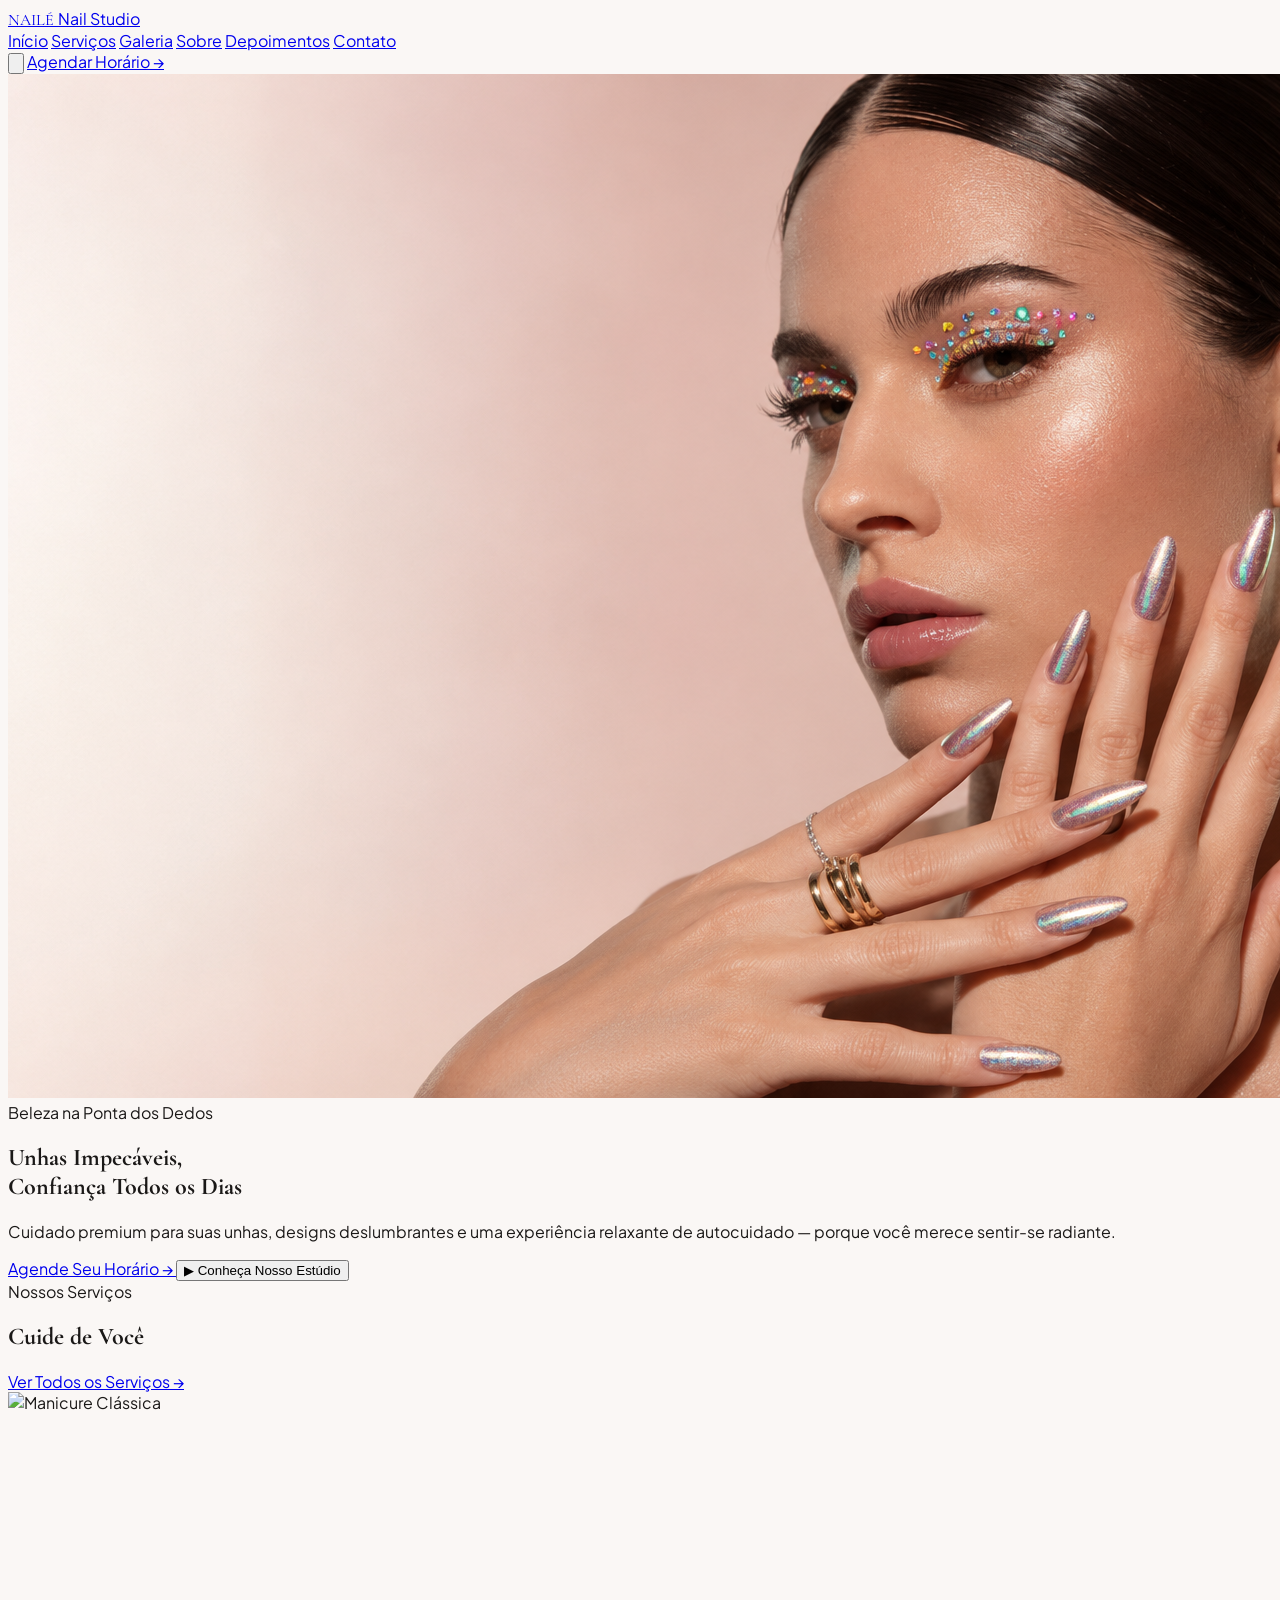
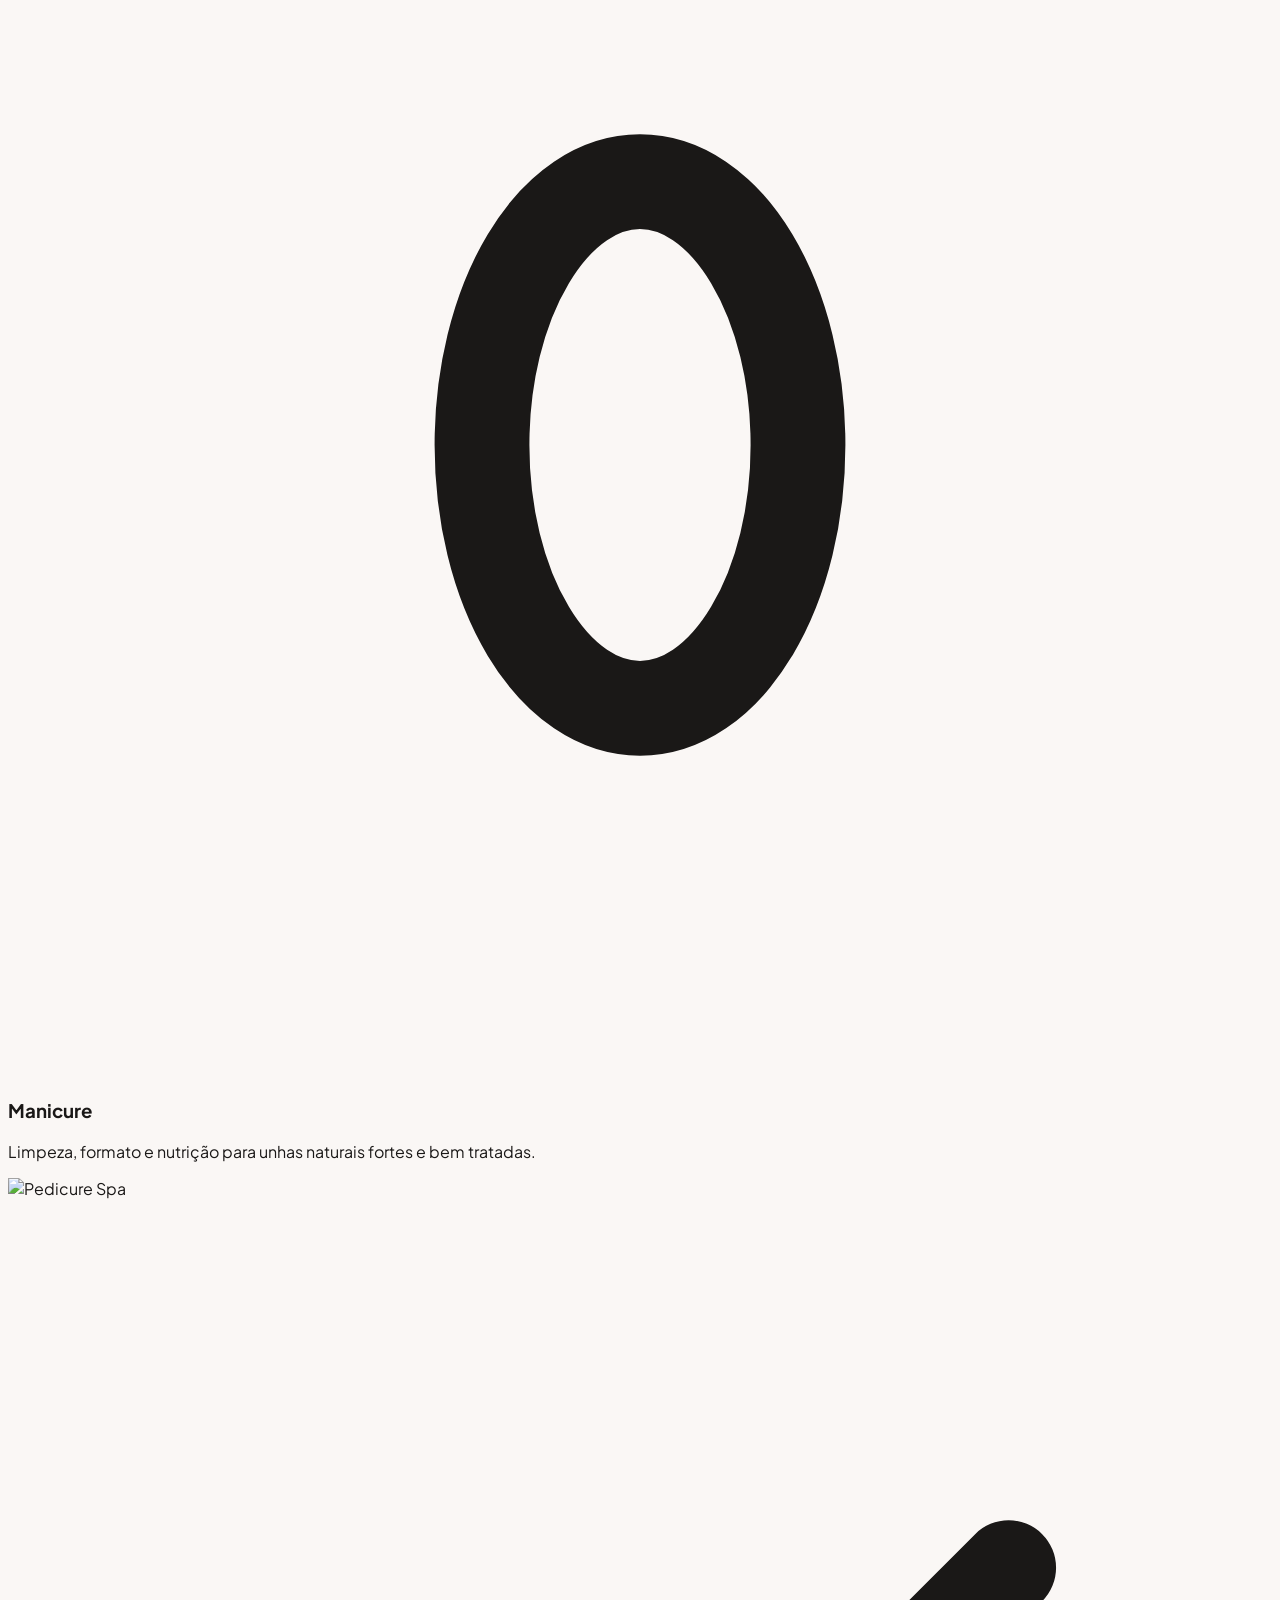
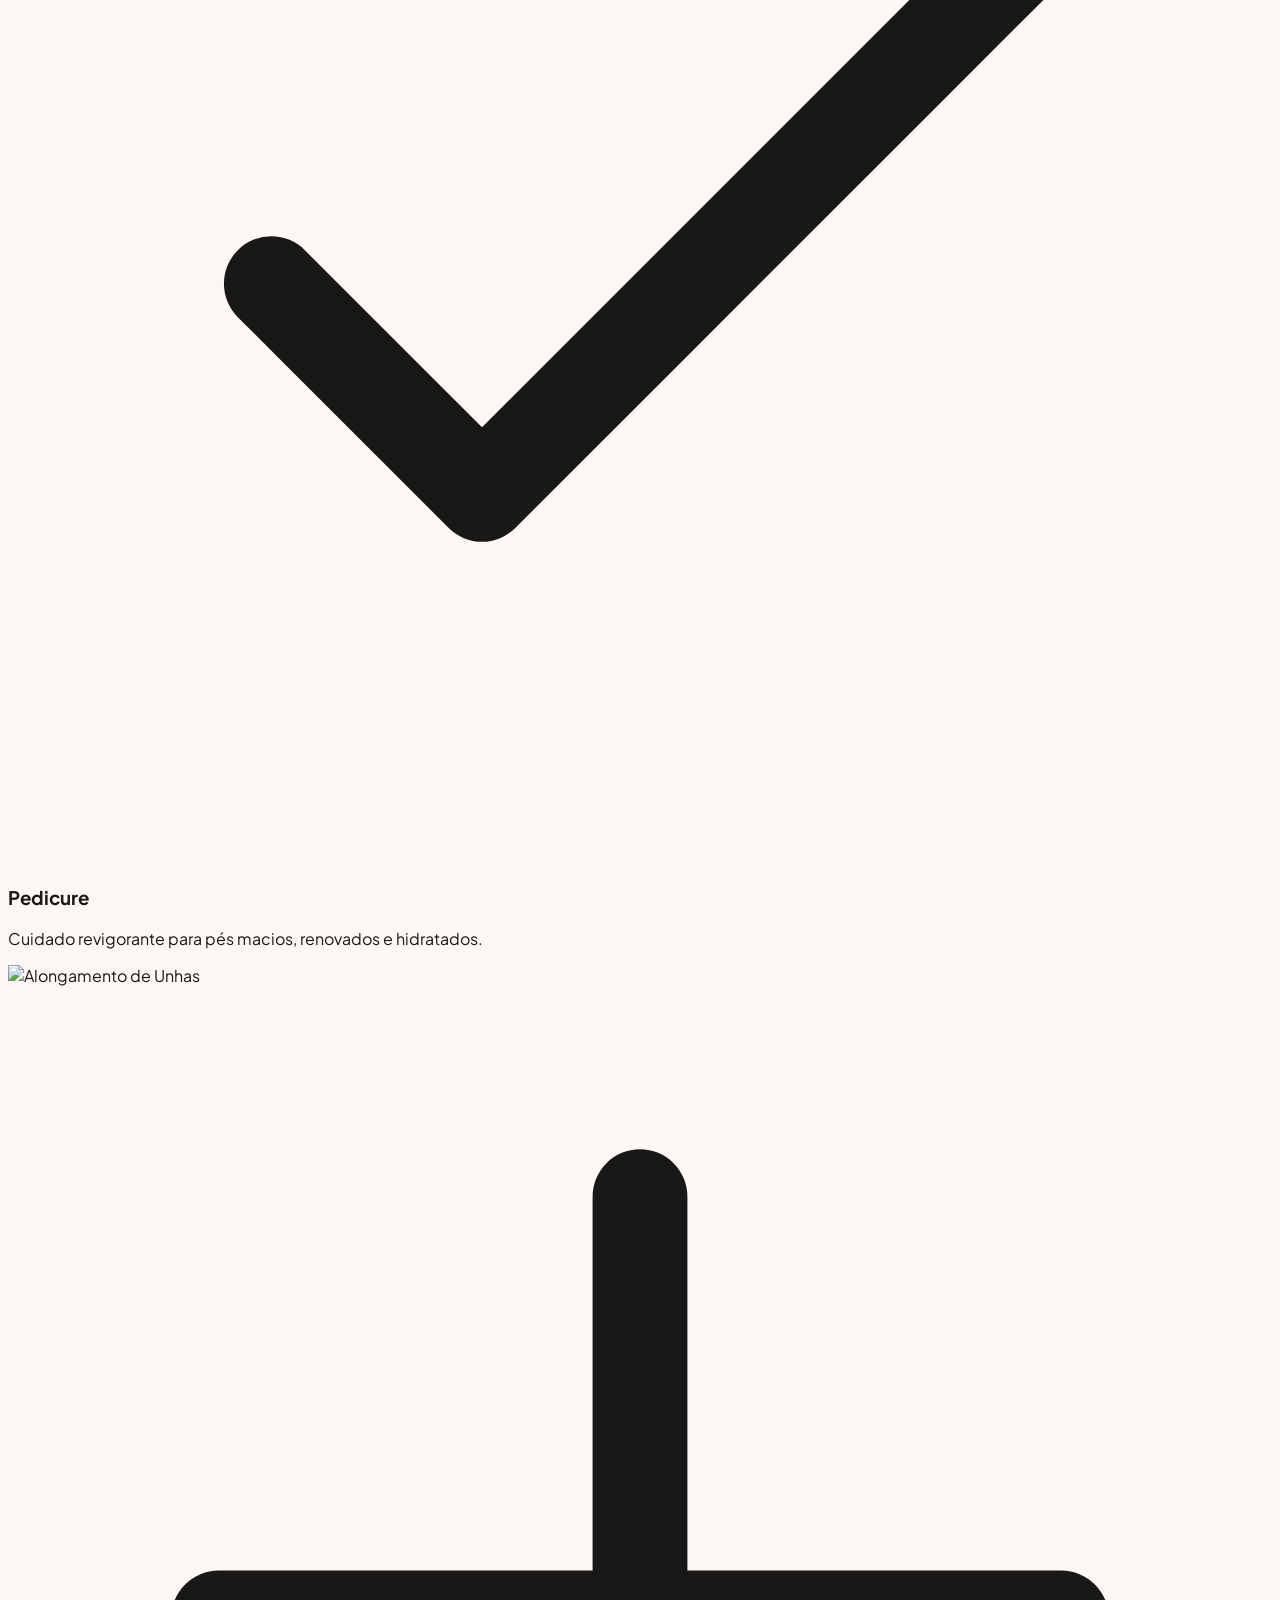
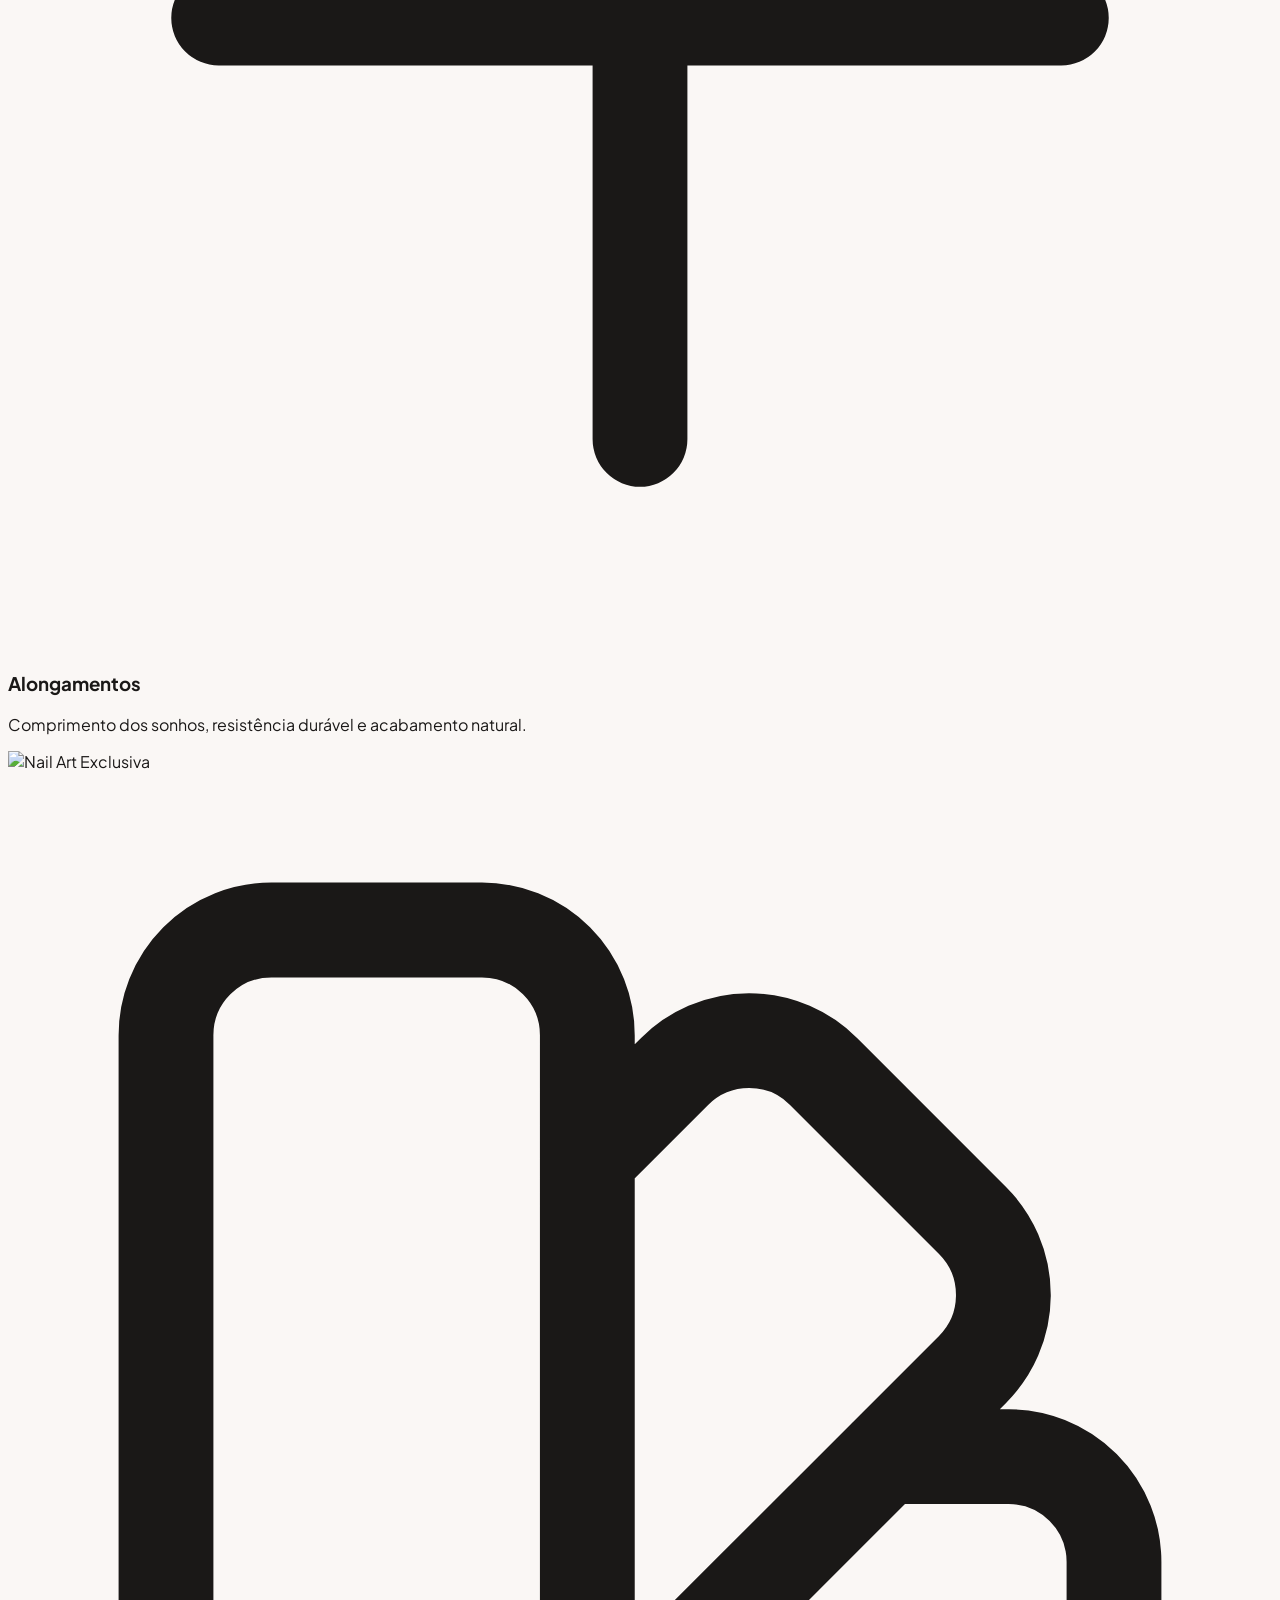
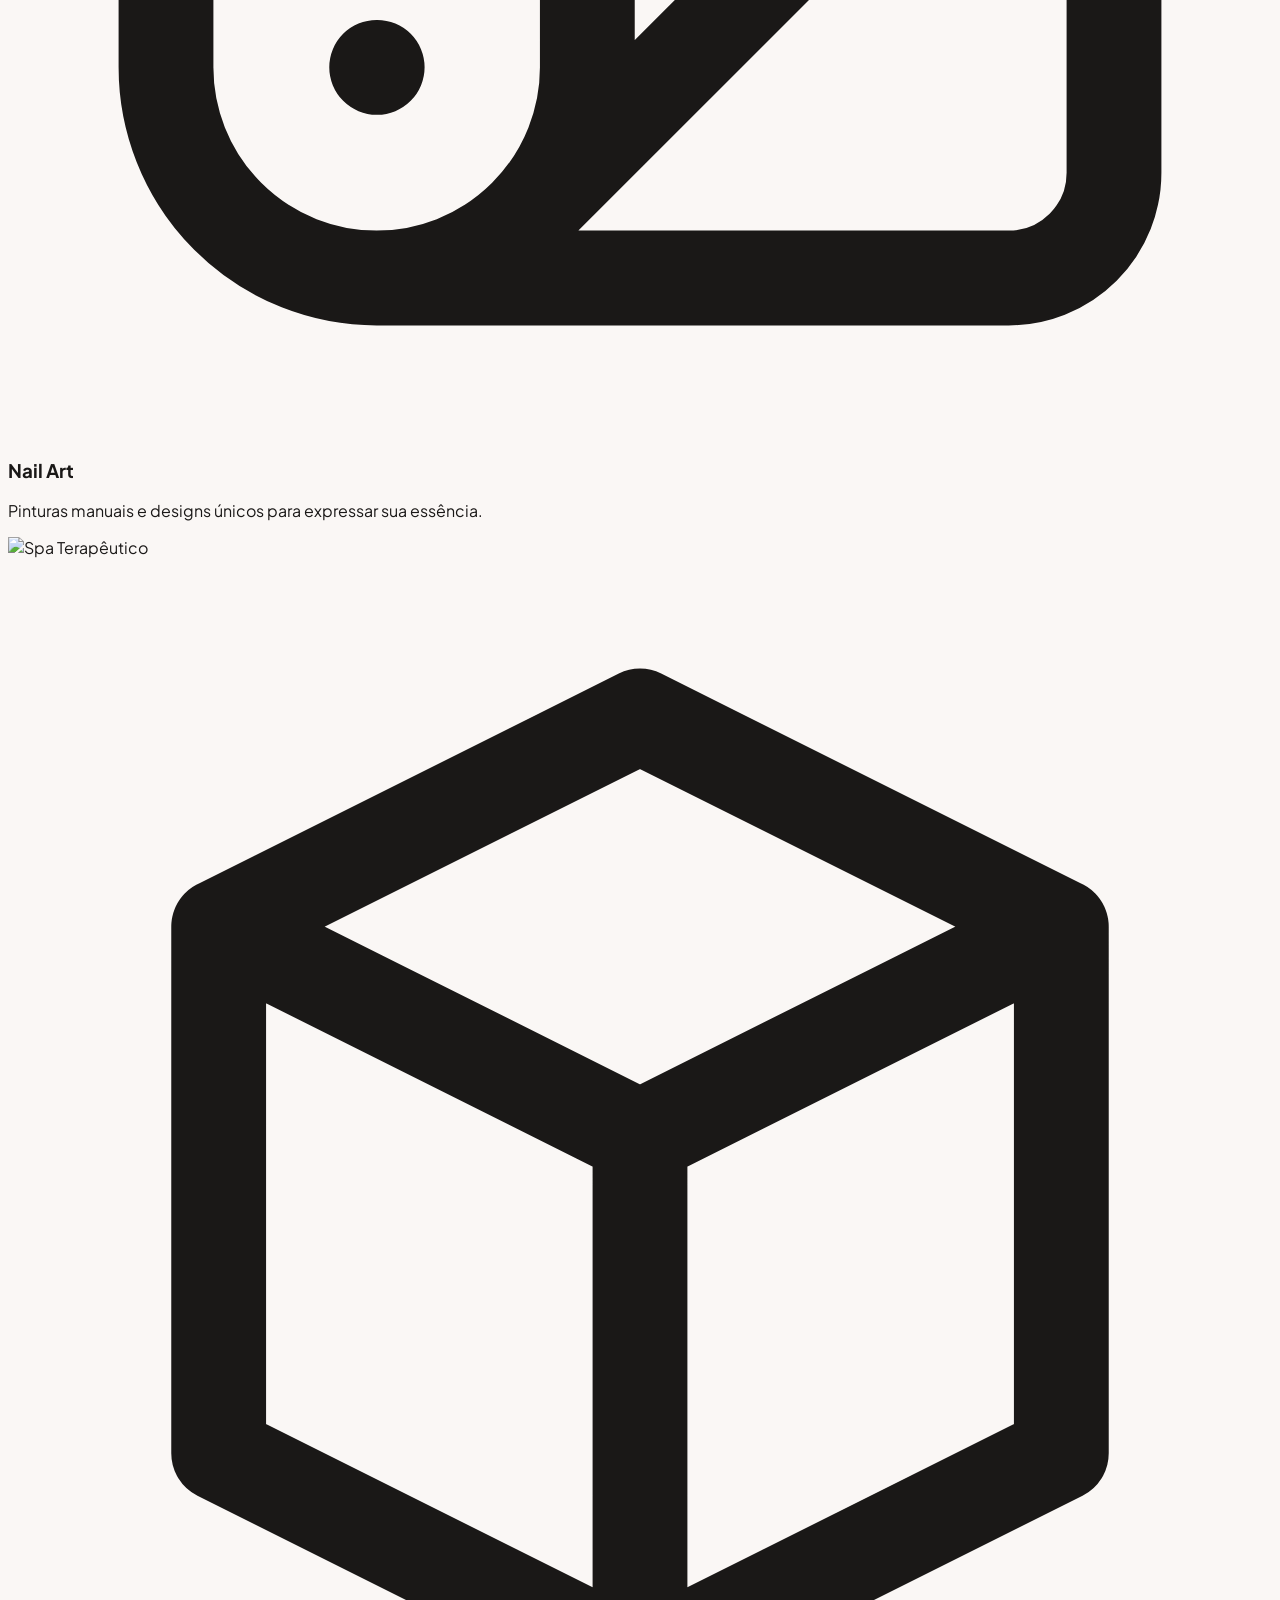
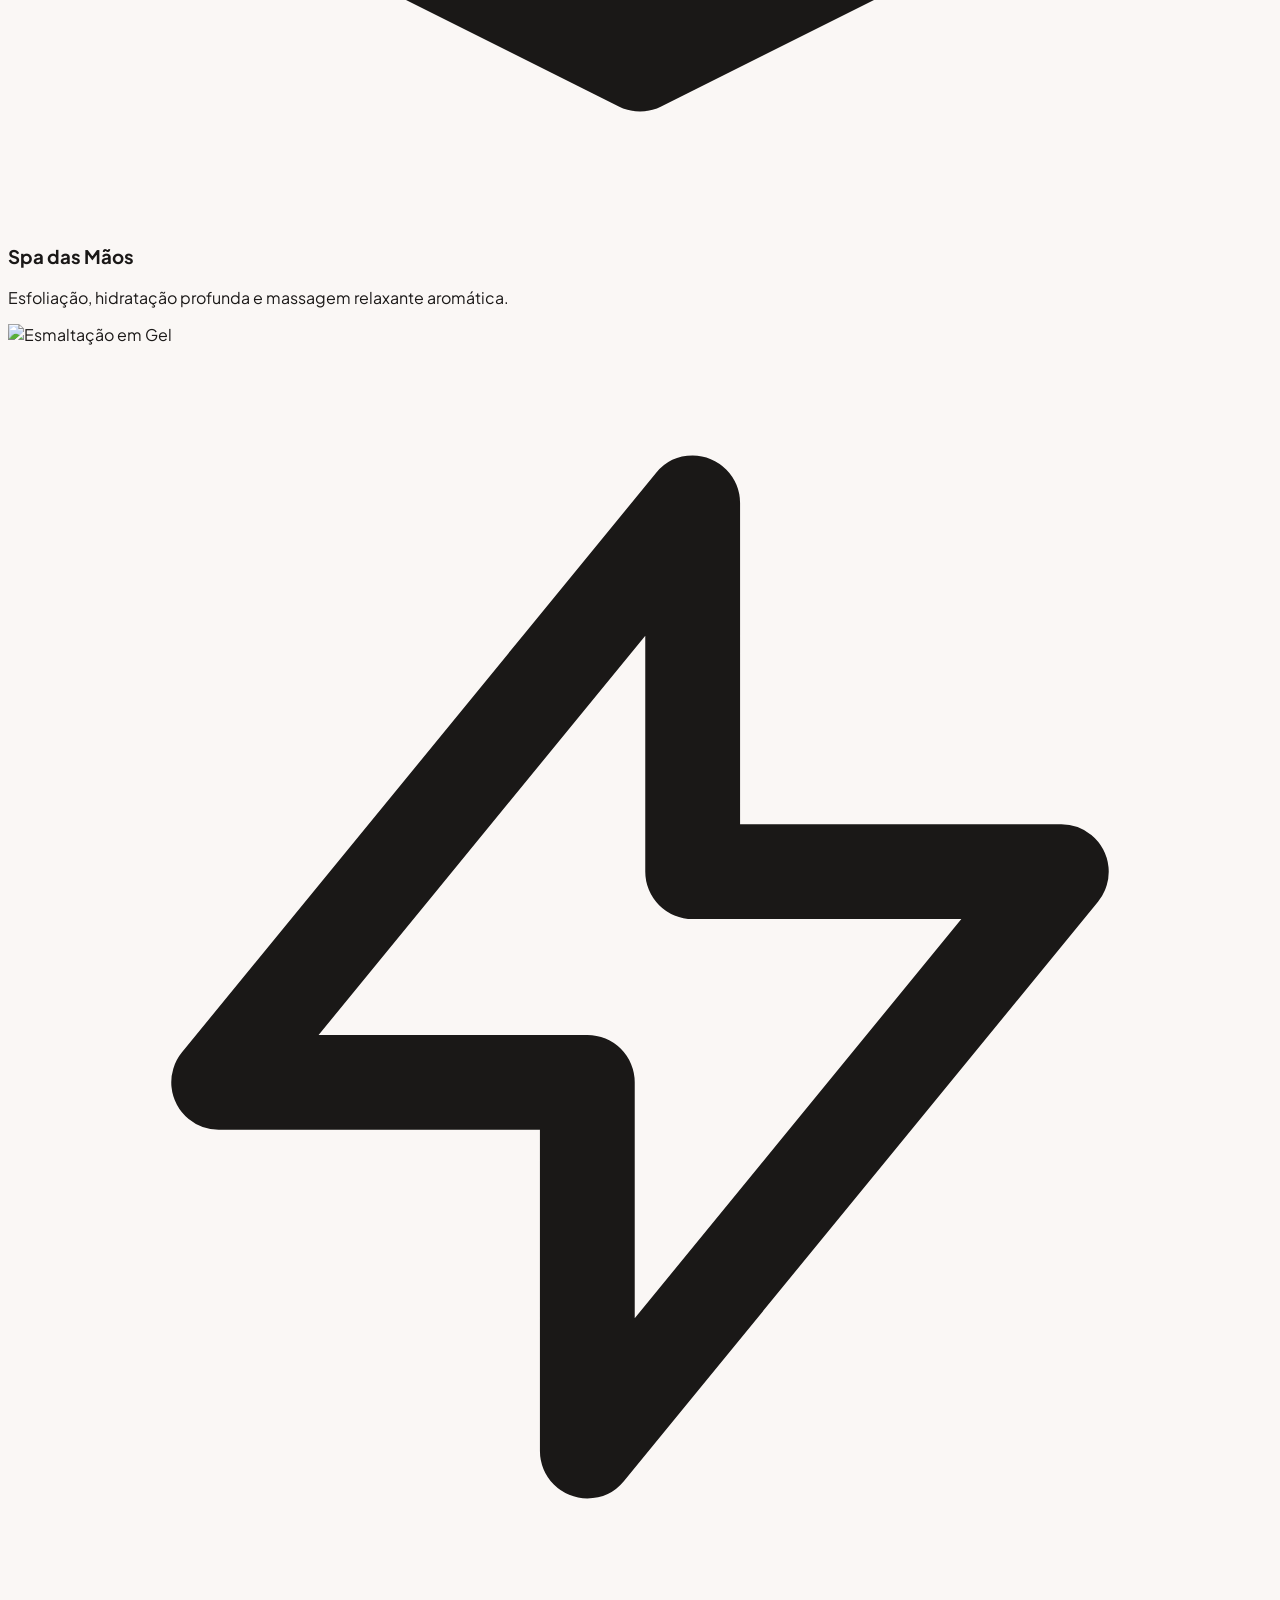
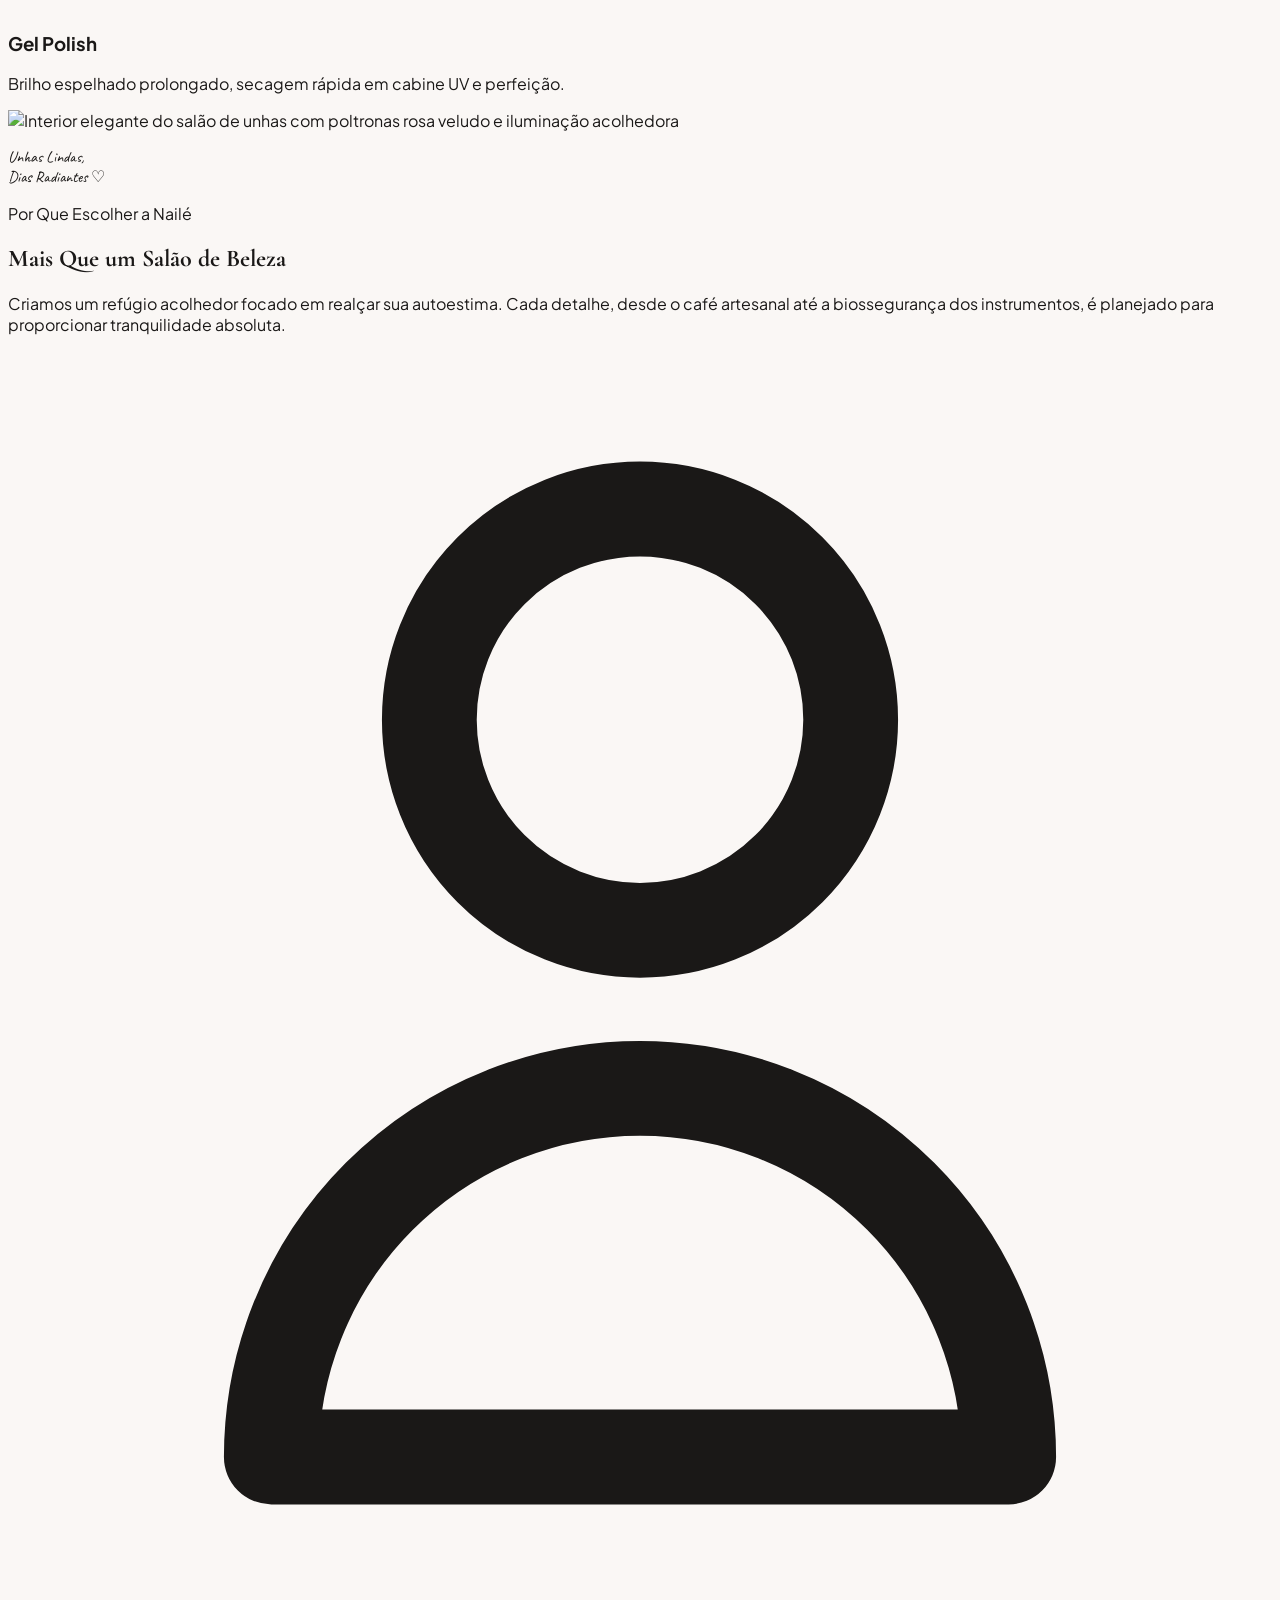
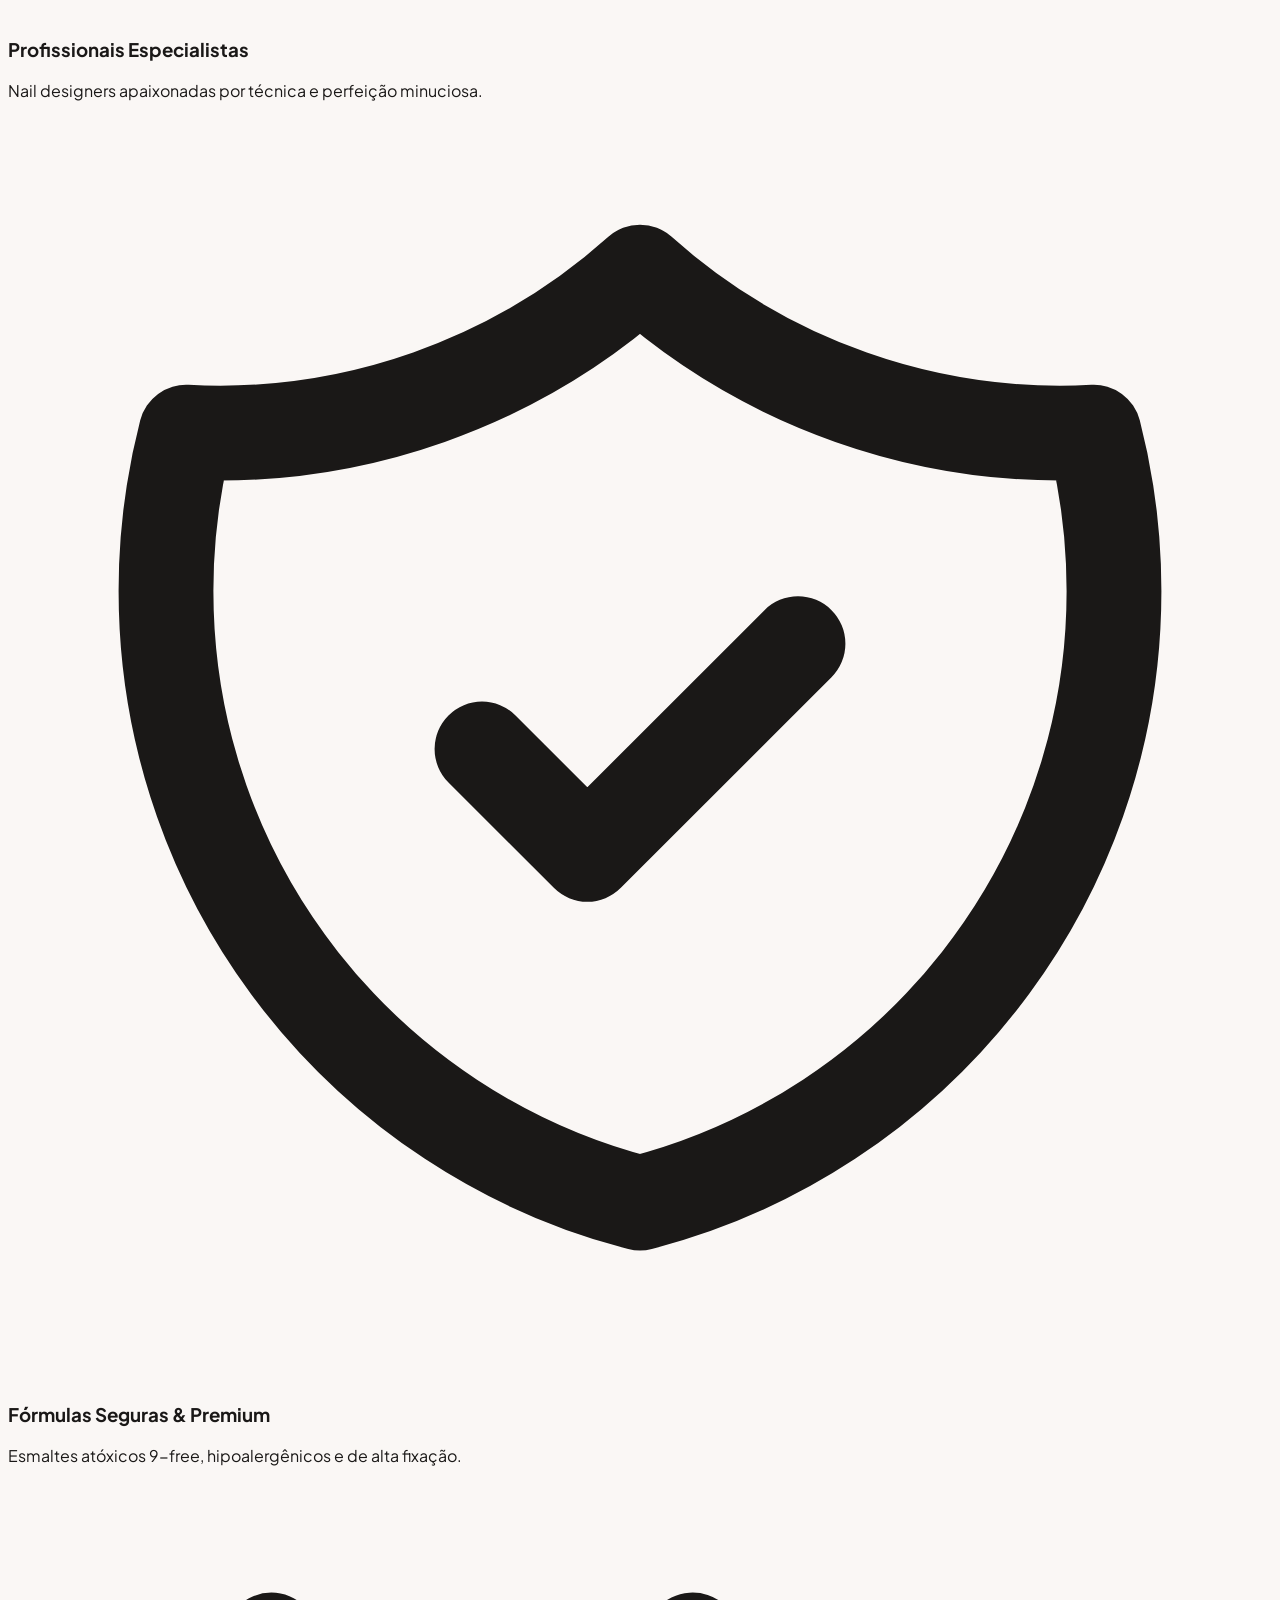
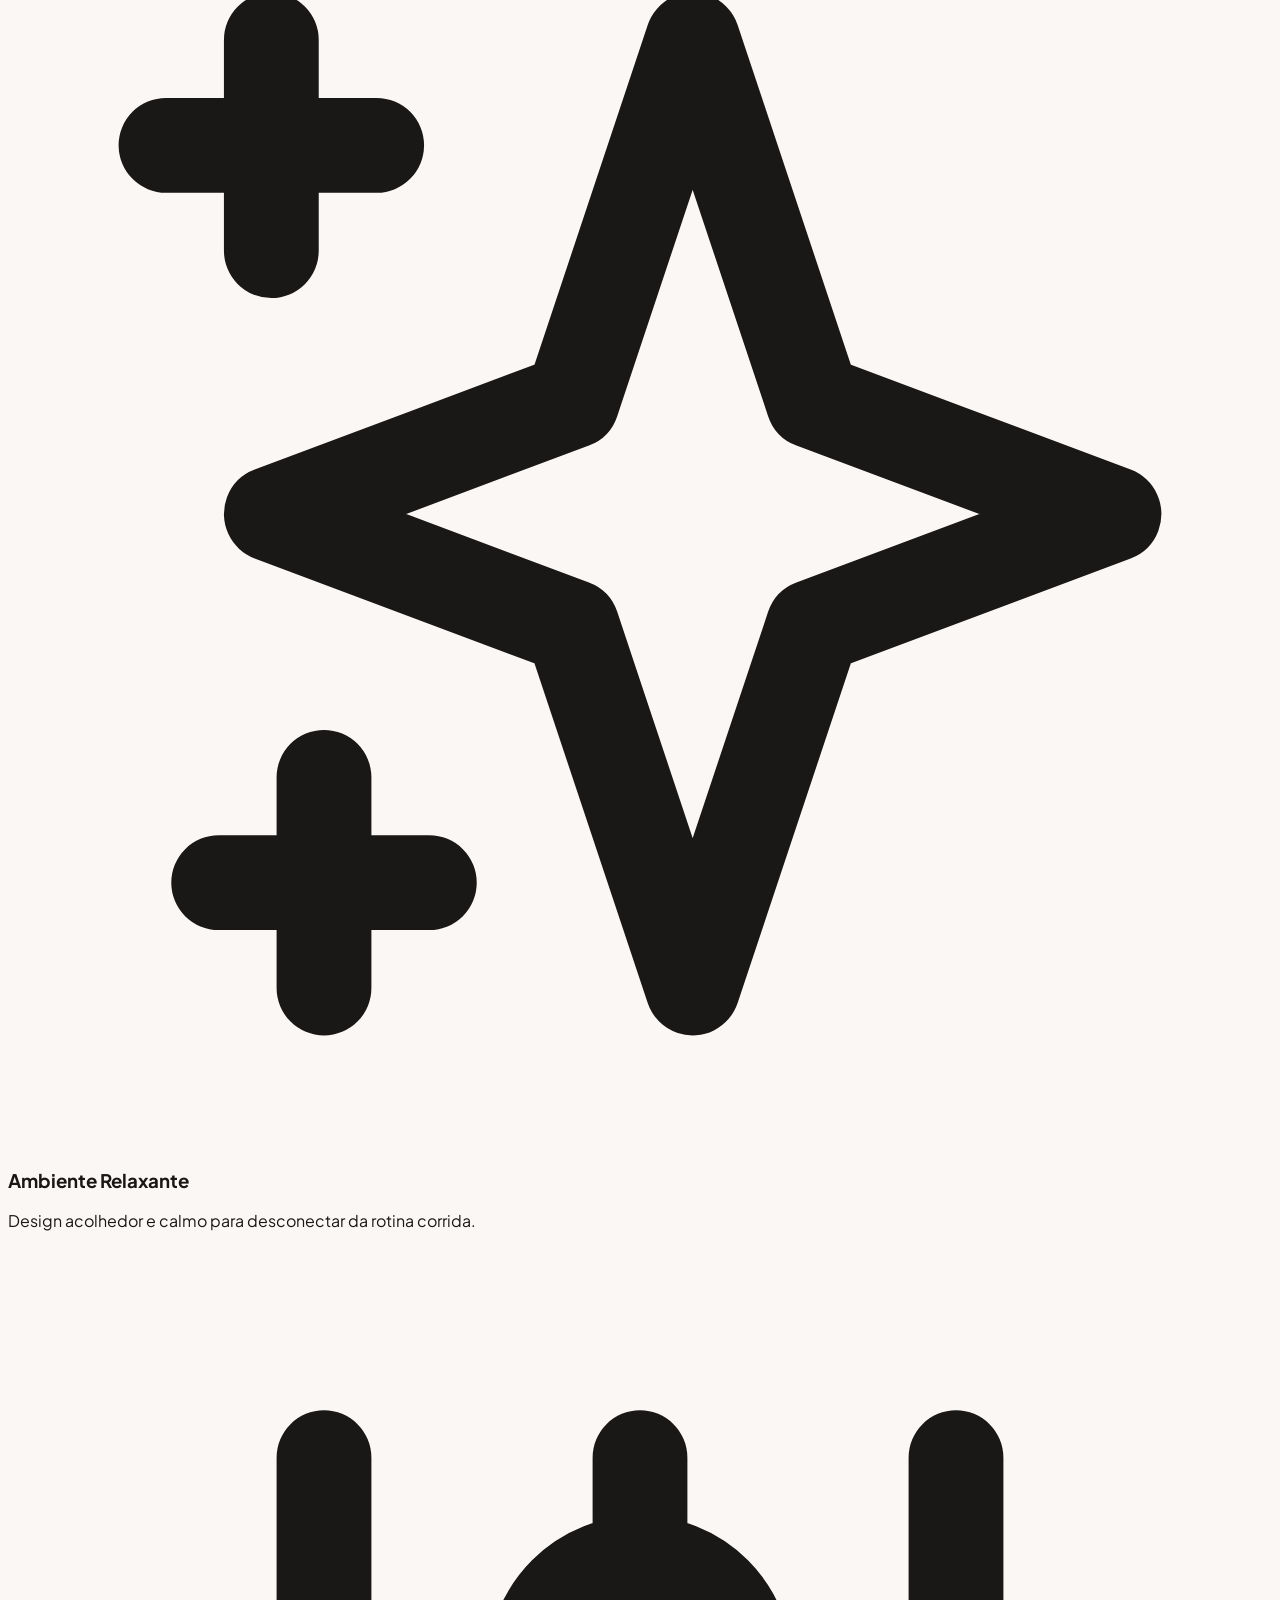
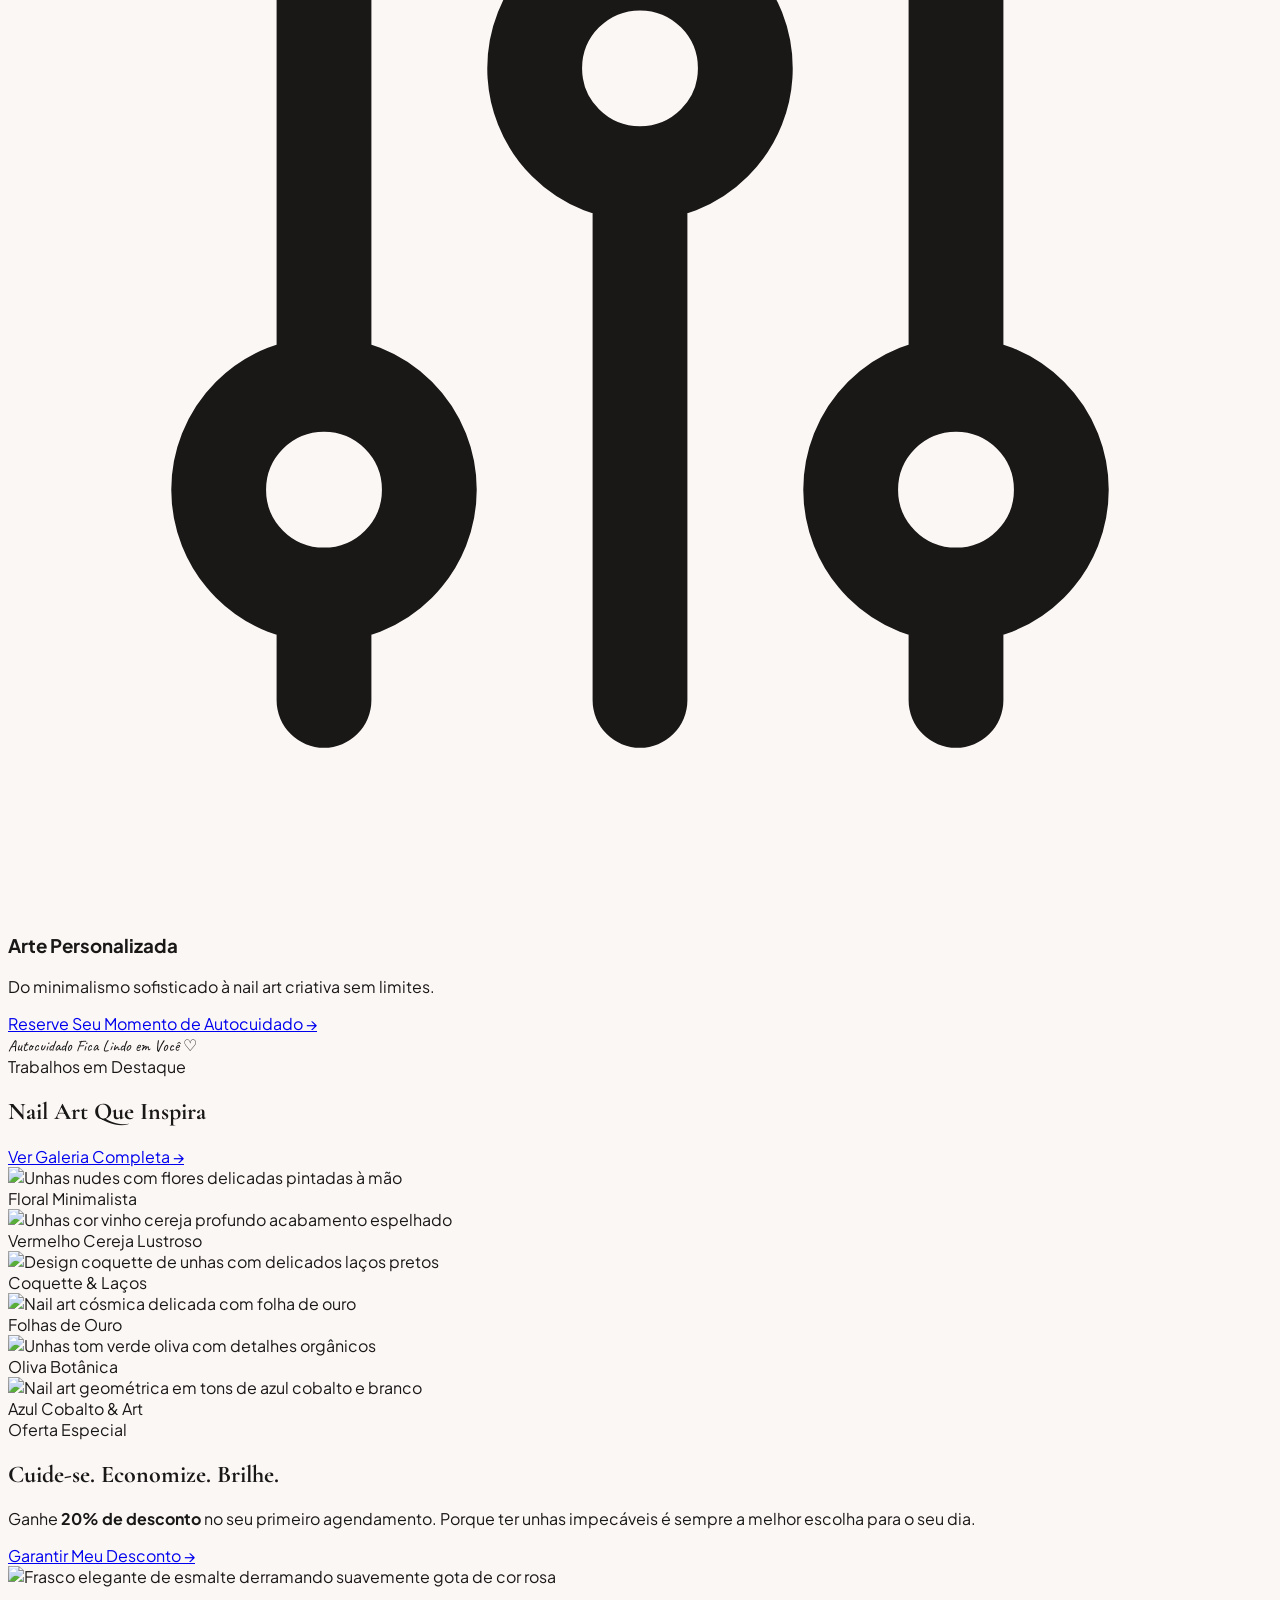
==== index.html @ 2271cfcf "fix(hero): modelo em cima e texto embaixo no mobile — enquadramento harmonioso" ====
<!DOCTYPE html><html lang="pt-BR" style=""><head>
<meta charset="utf-8">
<meta content="width=device-width, initial-scale=1.0" name="viewport">
<title>Nailé Nail Studio | Cuidado Moderno &amp; Estética para Unhas</title>
<!-- Google Fonts for Elegant Serif and Modern Sans + Handwritten Script -->
<link href="https://fonts.googleapis.com" rel="preconnect">
<link crossorigin="" href="https://fonts.gstatic.com" rel="preconnect">
<link href="https://fonts.googleapis.com/css2?family=Caveat:wght@400;600;700&amp;family=Cormorant+Garamond:ital,wght@0,400;0,500;0,600;0,700;1,400&amp;family=Plus+Jakarta+Sans:wght@300;400;500;600;700&amp;display=swap" rel="stylesheet">
<!-- Tailwind CSS v3 with Plugins -->
<script src="https://cdn.tailwindcss.com?plugins=forms,container-queries"></script>
<!-- Tailwind Configuration -->
<script data-purpose="tailwind-config">
    tailwind.config = {
      theme: {
        extend: {
          colors: {
            brand: {
              charcoal: '#1A1817',
              nude: '#FAF7F5',
              softPink: '#F6EAE6',
              blush: '#EBDCD7',
              accentPink: '#E8A598',
              cardBg: '#FFFFFF',
              borderMuted: '#EFE7E4'
            }
          },
          fontFamily: {
            serif: ['"Cormorant Garamond"', 'serif'],
            sans: ['"Plus Jakarta Sans"', 'sans-serif'],
            script: ['"Caveat"', 'cursive']
          }
        }
      }
    }
  </script>
<link rel="stylesheet" href="assets/css/style.css">
</head>
<body class="bg-brand-nude text-brand-charcoal antialiased selection:bg-brand-accentPink selection:text-white">

<!-- BEGIN: MainHeader -->
<header class="sticky top-0 bg-[#FAF7F5]/90 backdrop-blur-md border-b border-brand-borderMuted z-40" data-purpose="main-navigation">
<div class="max-w-7xl mx-auto px-6 lg:px-12 h-20 flex items-center justify-between">
<!-- Brand Logo -->
<a class="group flex flex-col items-center" href="#">
<span class="font-cormorant text-2xl lg:text-3xl font-bold tracking-[0.22em] uppercase text-brand-charcoal group-hover:opacity-80 transition-opacity">
          NAILÉ
        </span>
<span class="text-[9px] uppercase tracking-[0.35em] text-gray-500 font-semibold -mt-1">
          Nail Studio
        </span>
</a>
<!-- Navigation Links -->
<nav class="hidden md:flex items-center space-x-8 text-sm font-medium text-brand-charcoal/80">
<a class="text-brand-charcoal font-semibold relative after:content-[''] after:absolute after:-bottom-1 after:left-0 after:w-full after:h-0.5 after:bg-brand-charcoal" href="#inicio">Início</a>
<a class="hover:text-brand-charcoal transition-colors" href="#servicos">Serviços</a>
<a class="hover:text-brand-charcoal transition-colors" href="#galeria">Galeria</a>
<a class="hover:text-brand-charcoal transition-colors" href="#sobre">Sobre</a>
<a class="hover:text-brand-charcoal transition-colors" href="#depoimentos">Depoimentos</a>
<a class="hover:text-brand-charcoal transition-colors" href="#contato">Contato</a>
</nav>
<!-- Action Area: Search & Pill Button -->
<div class="flex items-center space-x-4">
<button aria-label="Buscar serviços" class="p-3 text-brand-charcoal hover:text-brand-accentPink transition-colors" type="button">
<svg class="w-5 h-5" fill="none" stroke="currentColor" viewBox="0 0 24 24">
<path d="M21 21l-4.35-4.35M17 10a7 7 0 11-14 0 7 7 0 0114 0z" stroke-linecap="round" stroke-linejoin="round" stroke-width="2"></path>
</svg>
</button>
<a class="hidden sm:inline-flex items-center justify-center px-6 py-2.5 rounded-full bg-brand-charcoal text-white text-xs font-semibold tracking-wider uppercase hover:bg-neutral-800 hover-lift shadow-sm transition-all duration-200" href="#agendamento">
          Agendar Horário →
        </a>
</div>
</div>
</header>
<!-- END: MainHeader -->
<!-- BEGIN: HeroSection -->
<section class="relative overflow-hidden bg-[#FAF7F5] pt-10 pb-16 lg:py-20" data-purpose="hero-section" id="inicio">
  <!-- Hero Image Layer: real  for controlled framing (model on top, text below on mobile) -->
  <div class="absolute inset-0 min-h-[520px] lg:min-h-[620px] overflow-hidden">
    <img alt="Modelo com unhas impecáveis — hero do estúdio Nailé" class="w-full h-full object-cover md:object-right" src="assets/images/hero.png">
    <!-- Mobile gradient: fade from transparent at top to solid at bottom so text below is readable -->
    <div class="absolute inset-0 z-0 pointer-events-none md:hidden" style="background: linear-gradient(to bottom, transparent 0%, transparent 55%, rgba(255,245,242,0.9) 75%, #FFF5F2 100%);"></div>
    <!-- Desktop gradient: fade left side so left text stands out against right-side model -->
    <div class="absolute inset-0 z-0 pointer-events-none hidden md:block" style="background: linear-gradient(to right, #FFF5F2 0%, #FFF5F2 40%, rgba(255,245,242,0.6) 55%, transparent 100%);"></div>
  </div>

  <!-- Constrained content container -->
  <div class="relative z-10 max-w-7xl mx-auto px-6 lg:px-12">
    <!-- Mobile: Image on top, text below (flex-col) -->
    <div class="relative min-h-[520px] lg:min-h-[620px] flex flex-col md:flex-row md:items-center justify-between md:justify-end gap-8 md:gap-0 pt-4 lg:pt-8 pb-12 md:pb-0">
      <!-- Hero Content: Text & CTA buttons -->
      <div class="relative z-10 max-w-xl space-y-6 flex-1 md:flex-none md:max-w-[48%] order-2 md:order-1 text-center md:text-left">
        <div class="inline-flex items-center space-x-2 justify-center md:justify-start">
          <span class="w-2 h-2 rounded-full bg-brand-accentPink"></span>
          <span class="text-xs uppercase tracking-[0.25em] font-semibold text-gray-500">
            Beleza na Ponta dos Dedos
          </span>
        </div>
        <h1 class="font-cormorant text-5xl sm:text-6xl lg:text-7xl font-normal leading-[1.08] text-brand-charcoal tracking-tight">
          Unhas Impecáveis,<br>
          <span class="italic font-medium">Confiança</span> Todos os Dias
        </h1>
        <p class="text-gray-600 text-base sm:text-lg max-w-lg font-normal leading-relaxed mx-auto md:mx-0">
          Cuidado premium para suas unhas, designs deslumbrantes e uma experiência relaxante de autocuidado — porque você merece sentir-se radiante.
        </p>
        <div class="flex flex-wrap justify-center md:justify-start gap-4 pt-2">
          <a class="px-8 py-3.5 rounded-full bg-brand-charcoal text-white text-xs font-semibold tracking-wider uppercase hover:bg-neutral-800 hover-lift shadow-md transition-all" href="#agendamento">
            Agende Seu Horário →
          </a>
          <button class="inline-flex items-center space-x-3 px-6 py-3 rounded-full border border-gray-300 text-xs font-semibold uppercase tracking-wider text-brand-charcoal hover:bg-white transition-colors" type="button">
            <span class="w-6 h-6 rounded-full bg-brand-charcoal text-white flex items-center justify-center text-[10px]">▶</span>
            <span class="">Conheça Nosso Estúdio</span>
          </button>
        </div>
      </div>
      <!-- Image spacer to preserve height on mobile so model stays "on top" -->
      <div class="order-1 md:order-2 w-full md:w-[52%] flex flex-col justify-center md:justify-end hidden md:block"></div>
    </div>
  </div>
</section>
<!-- END: HeroSection -->
<!-- BEGIN: ServicesSection -->
<section class="py-20 bg-white" data-purpose="services-showcase" id="servicos">
<div class="max-w-7xl mx-auto px-6 lg:px-12">
<!-- Section Header -->
<div class="flex flex-col md:flex-row md:items-end justify-between mb-12">
<div>
<span class="text-xs uppercase tracking-[0.25em] font-semibold text-gray-500 block mb-2">
            Nossos Serviços
          </span>
<h2 class="font-cormorant text-4xl sm:text-5xl font-normal text-brand-charcoal">
            Cuide de Você
          </h2>
</div>
<a class="mt-4 md:mt-0 inline-flex items-center text-xs uppercase font-semibold tracking-widest text-brand-charcoal hover:text-brand-accentPink transition-colors" href="#agendamento">
          Ver Todos os Serviços →
        </a>
</div>
<!-- Services Grid (6 cards) -->
<div class="grid grid-cols-2 md:grid-cols-3 lg:grid-cols-6 gap-5">
<!-- Service 1: Manicure -->
<div class="flex flex-col group cursor-pointer">
<div class="aspect-square rounded-2xl overflow-hidden bg-brand-softPink mb-4 relative shadow-sm">
<img alt="Manicure Clássica" loading="lazy" decoding="async" class="w-full h-full object-cover group-hover:scale-105 transition-transform duration-500" src="https://lh3.googleusercontent.com/aida-public/[base64]">
</div>
<div class="w-7 h-7 rounded-full bg-brand-nude flex items-center justify-center text-brand-charcoal mb-2">
<svg class="w-3.5 h-3.5" fill="none" stroke="currentColor" viewBox="0 0 24 24"><path d="M14.121 15.536c-1.171 1.952-3.07 1.952-4.242 0-1.172-1.953-1.172-5.119 0-7.072 1.171-1.952 3.07-1.952 4.242 0 1.172 1.953 1.172 5.12 0 7.072z" stroke-linecap="round" stroke-linejoin="round" stroke-width="1.8"></path></svg>
</div>
<h3 class="text-sm font-bold text-brand-charcoal mb-1">Manicure</h3>
<p class="text-xs text-gray-500 leading-relaxed">Limpeza, formato e nutrição para unhas naturais fortes e bem tratadas.</p>
</div>
<!-- Service 2: Pedicure -->
<div class="flex flex-col group cursor-pointer">
<div class="aspect-square rounded-2xl overflow-hidden bg-brand-softPink mb-4 relative shadow-sm">
<img alt="Pedicure Spa" loading="lazy" decoding="async" class="w-full h-full object-cover group-hover:scale-105 transition-transform duration-500" src="https://lh3.googleusercontent.com/aida-public/[base64]">
</div>
<div class="w-7 h-7 rounded-full bg-brand-nude flex items-center justify-center text-brand-charcoal mb-2">
<svg class="w-3.5 h-3.5" fill="none" stroke="currentColor" viewBox="0 0 24 24"><path d="M5 13l4 4L19 7" stroke-linecap="round" stroke-linejoin="round" stroke-width="1.8"></path></svg>
</div>
<h3 class="text-sm font-bold text-brand-charcoal mb-1">Pedicure</h3>
<p class="text-xs text-gray-500 leading-relaxed">Cuidado revigorante para pés macios, renovados e hidratados.</p>
</div>
<!-- Service 3: Alongamento de Unhas -->
<div class="flex flex-col group cursor-pointer">
<div class="aspect-square rounded-2xl overflow-hidden bg-brand-softPink mb-4 relative shadow-sm">
<img alt="Alongamento de Unhas" loading="lazy" decoding="async" class="w-full h-full object-cover group-hover:scale-105 transition-transform duration-500" src="https://lh3.googleusercontent.com/aida-public/[base64]">
</div>
<div class="w-7 h-7 rounded-full bg-brand-nude flex items-center justify-center text-brand-charcoal mb-2">
<svg class="w-3.5 h-3.5" fill="none" stroke="currentColor" viewBox="0 0 24 24"><path d="M12 4v16m8-8H4" stroke-linecap="round" stroke-linejoin="round" stroke-width="1.8"></path></svg>
</div>
<h3 class="text-sm font-bold text-brand-charcoal mb-1">Alongamentos</h3>
<p class="text-xs text-gray-500 leading-relaxed">Comprimento dos sonhos, resistência durável e acabamento natural.</p>
</div>
<!-- Service 4: Nail Art -->
<div class="flex flex-col group cursor-pointer">
<div class="aspect-square rounded-2xl overflow-hidden bg-brand-softPink mb-4 relative shadow-sm">
<img alt="Nail Art Exclusiva" loading="lazy" decoding="async" class="w-full h-full object-cover group-hover:scale-105 transition-transform duration-500" src="https://lh3.googleusercontent.com/aida-public/[base64]">
</div>
<div class="w-7 h-7 rounded-full bg-brand-nude flex items-center justify-center text-brand-charcoal mb-2">
<svg class="w-3.5 h-3.5" fill="none" stroke="currentColor" viewBox="0 0 24 24"><path d="M7 21a4 4 0 01-4-4V5a2 2 0 012-2h4a2 2 0 012 2v12a4 4 0 01-4 4zm0 0h12a2 2 0 002-2v-4a2 2 0 00-2-2h-2.343M11 7.343l1.657-1.657a2 2 0 012.828 0l2.829 2.829a2 2 0 010 2.828l-8.486 8.485M7 17h.01" stroke-linecap="round" stroke-linejoin="round" stroke-width="1.8"></path></svg>
</div>
<h3 class="text-sm font-bold text-brand-charcoal mb-1">Nail Art</h3>
<p class="text-xs text-gray-500 leading-relaxed">Pinturas manuais e designs únicos para expressar sua essência.</p>
</div>
<!-- Service 5: Spa das Mãos & Pés -->
<div class="flex flex-col group cursor-pointer">
<div class="aspect-square rounded-2xl overflow-hidden bg-brand-softPink mb-4 relative shadow-sm">
<img alt="Spa Terapêutico" loading="lazy" decoding="async" class="w-full h-full object-cover group-hover:scale-105 transition-transform duration-500" src="https://lh3.googleusercontent.com/aida-public/[base64]">
</div>
<div class="w-7 h-7 rounded-full bg-brand-nude flex items-center justify-center text-brand-charcoal mb-2">
<svg class="w-3.5 h-3.5" fill="none" stroke="currentColor" viewBox="0 0 24 24"><path d="M20 7l-8-4-8 4m16 0l-8 4m8-4v10l-8 4m0-10L4 7m8 4v10M4 7v10l8 4" stroke-linecap="round" stroke-linejoin="round" stroke-width="1.8"></path></svg>
</div>
<h3 class="text-sm font-bold text-brand-charcoal mb-1">Spa das Mãos</h3>
<p class="text-xs text-gray-500 leading-relaxed">Esfoliação, hidratação profunda e massagem relaxante aromática.</p>
</div>
<!-- Service 6: Esmaltação em Gel -->
<div class="flex flex-col group cursor-pointer">
<div class="aspect-square rounded-2xl overflow-hidden bg-brand-softPink mb-4 relative shadow-sm">
<img alt="Esmaltação em Gel" loading="lazy" decoding="async" class="w-full h-full object-cover group-hover:scale-105 transition-transform duration-500" src="https://lh3.googleusercontent.com/aida-public/[base64]">
</div>
<div class="w-7 h-7 rounded-full bg-brand-nude flex items-center justify-center text-brand-charcoal mb-2">
<svg class="w-3.5 h-3.5" fill="none" stroke="currentColor" viewBox="0 0 24 24"><path d="M13 10V3L4 14h7v7l9-11h-7z" stroke-linecap="round" stroke-linejoin="round" stroke-width="1.8"></path></svg>
</div>
<h3 class="text-sm font-bold text-brand-charcoal mb-1">Gel Polish</h3>
<p class="text-xs text-gray-500 leading-relaxed">Brilho espelhado prolongado, secagem rápida em cabine UV e perfeição.</p>
</div>
</div>
</div>
</section>
<!-- END: ServicesSection -->
<!-- BEGIN: AboutSection -->
<section class="py-20 bg-brand-nude border-t border-brand-borderMuted relative" data-purpose="about-studio" id="sobre">
<div class="max-w-7xl mx-auto px-6 lg:px-12 grid grid-cols-1 lg:grid-cols-12 gap-12 lg:gap-16 items-center">
<!-- Studio Interior Photo -->
<div class="lg:col-span-6 relative">
<div class="rounded-3xl overflow-hidden shadow-xl aspect-[4/3] border-4 border-white relative group">
<img alt="Interior elegante do salão de unhas com poltronas rosa veludo e iluminação acolhedora" class="w-full h-full object-cover group-hover:scale-105 transition-transform duration-700" src="https://lh3.googleusercontent.com/aida-public/[base64]">
<div class="absolute inset-0 bg-brand-charcoal/10"></div>
<!-- Neon or Script Sign Badge overlay inside salon image -->
<div class="absolute top-6 left-6 bg-white/90 backdrop-blur-md px-4 py-3 rounded-2xl shadow-md border border-brand-softPink">
<p class="font-script text-xl text-brand-charcoal font-semibold leading-tight text-center">
              Unhas Lindas,<br>Dias Radiantes ♡
            </p>
</div>
</div>
</div>
<!-- About Details & 4 Core Pillars -->
<div class="lg:col-span-6 space-y-6">
<div>
<span class="text-xs uppercase tracking-[0.25em] font-semibold text-gray-500 block mb-2">
            Por Que Escolher a Nailé
          </span>
<h2 class="font-cormorant text-4xl sm:text-5xl font-normal text-brand-charcoal leading-tight">
            Mais Que um Salão de Beleza
          </h2>
</div>
<p class="text-gray-600 text-sm sm:text-base leading-relaxed">
          Criamos um refúgio acolhedor focado em realçar sua autoestima. Cada detalhe, desde o café artesanal até a biossegurança dos instrumentos, é planejado para proporcionar tranquilidade absoluta.
        </p>
<!-- 2x2 Benefits Grid -->
<div class="grid grid-cols-1 sm:grid-cols-2 gap-6 pt-2">
<!-- Benefit 1 -->
<div class="flex items-start space-x-3.5">
<div class="w-10 h-10 rounded-full bg-brand-softPink flex items-center justify-center flex-shrink-0 text-brand-charcoal">
<svg class="w-5 h-5" fill="none" stroke="currentColor" viewBox="0 0 24 24"><path d="M16 7a4 4 0 11-8 0 4 4 0 018 0zM12 14a7 7 0 00-7 7h14a7 7 0 00-7-7z" stroke-linecap="round" stroke-linejoin="round" stroke-width="1.8"></path></svg>
</div>
<div>
<h3 class="text-sm font-bold text-brand-charcoal">Profissionais Especialistas</h3>
<p class="text-xs text-gray-500 mt-0.5 leading-snug">Nail designers apaixonadas por técnica e perfeição minuciosa.</p>
</div>
</div>
<!-- Benefit 2 -->
<div class="flex items-start space-x-3.5">
<div class="w-10 h-10 rounded-full bg-brand-softPink flex items-center justify-center flex-shrink-0 text-brand-charcoal">
<svg class="w-5 h-5" fill="none" stroke="currentColor" viewBox="0 0 24 24"><path d="M9 12l2 2 4-4m5.618-4.016A11.955 11.955 0 0112 2.944a11.955 11.955 0 01-8.618 3.04A12.02 12.02 0 003 9c0 5.591 3.824 10.29 9 11.622 5.176-1.332 9-6.03 9-11.622 0-1.042-.133-2.052-.382-3.016z" stroke-linecap="round" stroke-linejoin="round" stroke-width="1.8"></path></svg>
</div>
<div>
<h3 class="text-sm font-bold text-brand-charcoal">Fórmulas Seguras &amp; Premium</h3>
<p class="text-xs text-gray-500 mt-0.5 leading-snug">Esmaltes atóxicos 9-free, hipoalergênicos e de alta fixação.</p>
</div>
</div>
<!-- Benefit 3 -->
<div class="flex items-start space-x-3.5">
<div class="w-10 h-10 rounded-full bg-brand-softPink flex items-center justify-center flex-shrink-0 text-brand-charcoal">
<svg class="w-5 h-5" fill="none" stroke="currentColor" viewBox="0 0 24 24"><path d="M5 3v4M3 5h4M6 17v4m-2-2h4m5-16l2.286 6.857L21 12l-5.714 2.143L13 21l-2.286-6.857L5 12l5.714-2.143L13 3z" stroke-linecap="round" stroke-linejoin="round" stroke-width="1.8"></path></svg>
</div>
<div>
<h3 class="text-sm font-bold text-brand-charcoal">Ambiente Relaxante</h3>
<p class="text-xs text-gray-500 mt-0.5 leading-snug">Design acolhedor e calmo para desconectar da rotina corrida.</p>
</div>
</div>
<!-- Benefit 4 -->
<div class="flex items-start space-x-3.5">
<div class="w-10 h-10 rounded-full bg-brand-softPink flex items-center justify-center flex-shrink-0 text-brand-charcoal">
<svg class="w-5 h-5" fill="none" stroke="currentColor" viewBox="0 0 24 24"><path d="M12 6V4m0 2a2 2 0 100 4m0-4a2 2 0 110 4m-6 8a2 2 0 100-4m0 4a2 2 0 110-4m0 4v2m0-6V4m6 6v10m6-2a2 2 0 100-4m0 4a2 2 0 110-4m0 4v2m0-6V4" stroke-linecap="round" stroke-linejoin="round" stroke-width="1.8"></path></svg>
</div>
<div>
<h3 class="text-sm font-bold text-brand-charcoal">Arte Personalizada</h3>
<p class="text-xs text-gray-500 mt-0.5 leading-snug">Do minimalismo sofisticado à nail art criativa sem limites.</p>
</div>
</div>
</div>
<div class="flex items-center space-x-6 pt-4">
<a class="px-8 py-3.5 rounded-full bg-brand-softPink text-brand-charcoal text-xs font-semibold tracking-wider uppercase hover:bg-brand-blush hover-lift shadow-sm transition-all" href="#agendamento">
            Reserve Seu Momento de Autocuidado →
          </a>
<div class="hidden sm:block">
<span class="font-script text-2xl text-brand-charcoal font-medium">
              Autocuidado Fica Lindo em Você ♡
            </span>
</div>
</div>
</div>
</div>
</section>
<!-- END: AboutSection -->
<!-- BEGIN: GallerySection -->
<section class="py-20 bg-white" data-purpose="work-gallery" id="galeria">
<div class="max-w-7xl mx-auto px-6 lg:px-12">
<!-- Section Header -->
<div class="flex flex-col md:flex-row md:items-end justify-between mb-12">
<div>
<span class="text-xs uppercase tracking-[0.25em] font-semibold text-gray-500 block mb-2">
            Trabalhos em Destaque
          </span>
<h2 class="font-cormorant text-4xl sm:text-5xl font-normal text-brand-charcoal">
            Nail Art Que Inspira
          </h2>
</div>
<a class="mt-4 md:mt-0 inline-flex items-center text-xs uppercase font-semibold tracking-widest text-brand-charcoal hover:text-brand-accentPink transition-colors" href="#galeria">
          Ver Galeria Completa →
        </a>
</div>
<!-- 6 Showcase Image Cards Grid -->
<div class="grid grid-cols-2 md:grid-cols-3 lg:grid-cols-6 gap-4">
<!-- Showcase 1: Nude com Flores Delicadas -->
<div class="group relative aspect-[3/4] rounded-2xl overflow-hidden shadow-sm">
<img alt="Unhas nudes com flores delicadas pintadas à mão" loading="lazy" decoding="async" class="w-full h-full object-cover group-hover:scale-110 transition-transform duration-500" src="https://lh3.googleusercontent.com/aida-public/[base64]">
<div class="absolute inset-0 bg-brand-charcoal/20 opacity-0 group-hover:opacity-100 transition-opacity flex items-end p-3">
<span class="text-white text-[11px] font-semibold tracking-wide">Floral Minimalista</span>
</div>
</div>
<!-- Showcase 2: Vinho Clássico Brilhante -->
<div class="group relative aspect-[3/4] rounded-2xl overflow-hidden shadow-sm">
<img alt="Unhas cor vinho cereja profundo acabamento espelhado" loading="lazy" decoding="async" class="w-full h-full object-cover group-hover:scale-110 transition-transform duration-500" src="https://lh3.googleusercontent.com/aida-public/[base64]">
<div class="absolute inset-0 bg-brand-charcoal/20 opacity-0 group-hover:opacity-100 transition-opacity flex items-end p-3">
<span class="text-white text-[11px] font-semibold tracking-wide">Vermelho Cereja Lustroso</span>
</div>
</div>
<!-- Showcase 3: Francesinha com Laço Delicado -->
<div class="group relative aspect-[3/4] rounded-2xl overflow-hidden shadow-sm">
<img alt="Design coquette de unhas com delicados laços pretos" loading="lazy" decoding="async" class="w-full h-full object-cover group-hover:scale-110 transition-transform duration-500" src="https://lh3.googleusercontent.com/aida-public/[base64]">
<div class="absolute inset-0 bg-brand-charcoal/20 opacity-0 group-hover:opacity-100 transition-opacity flex items-end p-3">
<span class="text-white text-[11px] font-semibold tracking-wide">Coquette &amp; Laços</span>
</div>
</div>
<!-- Showcase 4: Brilho & Estrelas Douradas -->
<div class="group relative aspect-[3/4] rounded-2xl overflow-hidden shadow-sm">
<img alt="Nail art cósmica delicada com folha de ouro" loading="lazy" decoding="async" class="w-full h-full object-cover group-hover:scale-110 transition-transform duration-500" src="https://lh3.googleusercontent.com/aida-public/[base64]">
<div class="absolute inset-0 bg-brand-charcoal/20 opacity-0 group-hover:opacity-100 transition-opacity flex items-end p-3">
<span class="text-white text-[11px] font-semibold tracking-wide">Folhas de Ouro</span>
</div>
</div>
<!-- Showcase 5: Verde Oliva Botânico -->
<div class="group relative aspect-[3/4] rounded-2xl overflow-hidden shadow-sm">
<img alt="Unhas tom verde oliva com detalhes orgânicos" loading="lazy" decoding="async" class="w-full h-full object-cover group-hover:scale-110 transition-transform duration-500" src="https://lh3.googleusercontent.com/aida-public/[base64]">
<div class="absolute inset-0 bg-brand-charcoal/20 opacity-0 group-hover:opacity-100 transition-opacity flex items-end p-3">
<span class="text-white text-[11px] font-semibold tracking-wide">Oliva Botânica</span>
</div>
</div>
<!-- Showcase 6: Azul Real Contemporâneo -->
<div class="group relative aspect-[3/4] rounded-2xl overflow-hidden shadow-sm">
<img alt="Nail art geométrica em tons de azul cobalto e branco" loading="lazy" decoding="async" class="w-full h-full object-cover group-hover:scale-110 transition-transform duration-500" src="https://lh3.googleusercontent.com/aida-public/[base64]">
<div class="absolute inset-0 bg-brand-charcoal/20 opacity-0 group-hover:opacity-100 transition-opacity flex items-end p-3">
<span class="text-white text-[11px] font-semibold tracking-wide">Azul Cobalto &amp; Art</span>
</div>
</div>
</div>
</div>
</section>
<!-- END: GallerySection -->
<!-- BEGIN: PromoBannerSection -->
<section class="py-20 bg-[#F3DDD5] relative overflow-hidden" data-purpose="promo-banner" id="agendamento">
<div class="max-w-7xl mx-auto px-6 lg:px-12 grid grid-cols-1 md:grid-cols-12 gap-8 items-center">
<!-- Promo Text Details -->
<div class="md:col-span-7 space-y-4">
<span class="text-xs uppercase tracking-[0.25em] font-bold text-brand-charcoal/70 block">
          Oferta Especial
        </span>
<h2 class="font-cormorant text-4xl sm:text-5xl lg:text-6xl font-normal text-brand-charcoal leading-none">
          Cuide-se. Economize. Brilhe.
        </h2>
<p class="text-sm sm:text-base text-brand-charcoal/80 max-w-lg leading-relaxed">
          Ganhe <strong class="text-brand-charcoal font-semibold">20% de desconto</strong> no seu primeiro agendamento. Porque ter unhas impecáveis é sempre a melhor escolha para o seu dia.
        </p>
<div class="pt-2">
<a class="inline-flex items-center px-8 py-3.5 rounded-full bg-brand-charcoal text-white text-xs font-semibold tracking-wider uppercase hover:bg-neutral-800 hover-lift shadow-md transition-all" href="#contato">
            Garantir Meu Desconto →
          </a>
</div>
</div>
<!-- Nail Polish Visual & Calligraphic Note -->
<div class="md:col-span-5 flex items-center justify-center md:justify-end relative">
<div class="relative w-48 h-48 sm:w-60 sm:h-60 rounded-full bg-white/40 p-4 flex items-center justify-center backdrop-blur-sm">
<!-- Bottle of pink liquid enamel dripping aesthetic placeholder -->
<img alt="Frasco elegante de esmalte derramando suavemente gota de cor rosa" class="w-full h-full object-cover rounded-full shadow-inner" src="https://lh3.googleusercontent.com/aida-public/[base64]">
</div>
<div class="absolute -right-2 sm:right-4 top-2 bg-white/90 px-4 py-2 rounded-xl shadow-sm rotate-3">
<p class="font-script text-xl sm:text-2xl text-brand-charcoal leading-tight">
            Pequenos Detalhes,<br>Grande Felicidade ♡
          </p>
</div>
</div>
</div>
</section>
<!-- END: PromoBannerSection -->
<!-- BEGIN: TestimonialsSection -->
<section class="py-20 bg-brand-nude" data-purpose="customer-reviews" id="depoimentos">
<div class="max-w-7xl mx-auto px-6 lg:px-12">
<!-- Section Title & Arrows -->
<div class="flex items-center justify-between mb-12">
<div>
<span class="text-xs uppercase tracking-[0.25em] font-semibold text-gray-500 block mb-2">
            O Que Nossos Clientes Dizem
          </span>
<h2 class="font-cormorant text-4xl sm:text-5xl font-normal text-brand-charcoal">
            Pessoas Reais. Unhas Incríveis.
          </h2>
</div>
<!-- Navigation Buttons -->
<div class="flex items-center space-x-2">
<button aria-label="Depoimento anterior" class="w-11 h-11 rounded-full border border-gray-300 flex items-center justify-center hover:bg-white text-brand-charcoal transition-colors" type="button">
            ←
          </button>
<button aria-label="Próximo depoimento" class="w-11 h-11 rounded-full border border-gray-300 flex items-center justify-center hover:bg-white text-brand-charcoal transition-colors" type="button">
            →
          </button>
</div>
</div>
<!-- Testimonials Grid -->
<div class="grid grid-cols-1 md:grid-cols-3 gap-6">
<!-- Card 1 -->
<div class="bg-white p-7 rounded-2xl shadow-sm border border-brand-borderMuted flex flex-col justify-between space-y-6">
<p class="text-sm text-gray-700 italic leading-relaxed">
            "Experiência simplesmente maravilhosa! A equipe é super atenciosa, o ambiente cheira a lavanda e minhas unhas nunca duraram tanto intactas!"
          </p>
<div class="flex items-center justify-between pt-4 border-t border-gray-100">
<div class="flex items-center space-x-3">
<img alt="Foto de Mariana Silva" class="w-10 h-10 rounded-full object-cover" src="https://lh3.googleusercontent.com/aida-public/[base64]">
<div>
<h3 class="text-xs font-bold text-brand-charcoal">Mariana Silva</h3>
<p class="text-[10px] text-gray-500">Cliente há 1 ano</p>
</div>
</div>
<!-- Star rating -->
<div class="flex text-amber-400 text-xs tracking-tighter">
              ★★★★★
            </div>
</div>
</div>
<!-- Card 2 -->
<div class="bg-white p-7 rounded-2xl shadow-sm border border-brand-borderMuted flex flex-col justify-between space-y-6">
<p class="text-sm text-gray-700 italic leading-relaxed">
            "O estúdio mais limpo e impecável que já fui. Os materiais esterilizados abertos na sua frente dão total confiança. Sou apaixonada pelo alongamento de fibra!"
          </p>
<div class="flex items-center justify-between pt-4 border-t border-gray-100">
<div class="flex items-center space-x-3">
<img alt="Foto de Juliana Costa" class="w-10 h-10 rounded-full object-cover" src="https://lh3.googleusercontent.com/aida-public/[base64]">
<div>
<h3 class="text-xs font-bold text-brand-charcoal">Juliana Costa</h3>
<p class="text-[10px] text-gray-500">Cliente Fidelidade</p>
</div>
</div>
<div class="flex text-amber-400 text-xs tracking-tighter">
              ★★★★★
            </div>
</div>
</div>
<!-- Card 3 -->
<div class="bg-white p-7 rounded-2xl shadow-sm border border-brand-borderMuted flex flex-col justify-between space-y-6">
<p class="text-sm text-gray-700 italic leading-relaxed">
            "Meu momento preferido da semana. Tomar um cappuccino enquanto fazem essa nail art francesa moderna é a minha terapia. Recomendo de olhos fechados!"
          </p>
<div class="flex items-center justify-between pt-4 border-t border-gray-100">
<div class="flex items-center space-x-3">
<img alt="Foto de Beatriz Ramos" class="w-10 h-10 rounded-full object-cover" src="https://lh3.googleusercontent.com/aida-public/[base64]">
<div>
<h3 class="text-xs font-bold text-brand-charcoal">Beatriz Ramos</h3>
<p class="text-[10px] text-gray-500">Cliente VIP</p>
</div>
</div>
<div class="flex text-amber-400 text-xs tracking-tighter">
              ★★★★★
            </div>
</div>
</div>
</div>
</div>
</section>
<!-- END: TestimonialsSection -->
<!-- BEGIN: MainFooter -->
<footer class="bg-[#FAF7F5] border-t border-brand-borderMuted pt-16 pb-12" data-purpose="footer-contact" id="contato">
<div class="max-w-7xl mx-auto px-6 lg:px-12 grid grid-cols-1 md:grid-cols-2 lg:grid-cols-12 gap-10">
<!-- Brand & Social Column -->
<div class="lg:col-span-4 space-y-4">
<div>
<span class="font-cormorant text-2xl lg:text-3xl font-bold tracking-[0.22em] uppercase text-brand-charcoal">
            NAILÉ
          </span>
<span class="block text-[9px] uppercase tracking-[0.35em] text-gray-500 font-semibold -mt-1">
            Nail Studio
          </span>
</div>
<p class="text-xs text-gray-600 max-w-xs leading-relaxed">
          Visual impecável. Você mais confiante e feliz todos os dias. Cuidado premium com excelência em cada traço.
        </p>
<!-- Social Icons -->
<div class="flex items-center space-x-3 text-brand-charcoal pt-2">
<a aria-label="Instagram" class="w-11 h-11 rounded-full border border-gray-300 flex items-center justify-center hover:bg-brand-charcoal hover:text-white transition-colors" href="#">
<svg class="w-4 h-4" fill="currentColor" viewBox="0 0 24 24"><path d="M12 2.163c3.204 0 3.584.012 4.85.07 3.252.148 4.771 1.691 4.919 4.919.058 1.265.069 1.645.069 4.849 0 3.205-.012 3.584-.069 4.849-.149 3.225-1.664 4.771-4.919 4.919-1.266.058-1.644.07-4.85.07-3.204 0-3.584-.012-4.849-.07-3.26-.149-4.771-1.699-4.919-4.92-.058-1.265-.07-1.644-.07-4.849 0-3.204.013-3.583.07-4.849.149-3.227 1.664-4.771 4.919-4.919 1.266-.057 1.645-.069 4.849-.069zm0-2.163c-3.259 0-3.667.014-4.947.072-4.358.2-6.78 2.618-6.98 6.98-.059 1.281-.073 1.689-.073 4.948 0 3.259.014 3.668.072 4.948.2 4.358 2.618 6.78 6.98 6.98 1.281.058 1.689.072 4.948.072 3.259 0 3.668-.014 4.948-.072 4.354-.2 6.782-2.618 6.979-6.98.059-1.28.073-1.689.073-4.948 0-3.259-.014-3.667-.072-4.947-.196-4.354-2.617-6.78-6.979-6.98-1.281-.059-1.69-.073-4.949-.073zm0 5.838c-3.403 0-6.162 2.759-6.162 6.162s2.759 6.163 6.162 6.163 6.162-2.759 6.162-6.163c0-3.403-2.759-6.162-6.162-6.162zm0 10.162c-2.209 0-4-1.79-4-4 0-2.209 1.791-4 4-4s4 1.791 4 4c0 2.21-1.791 4-4 4zm6.406-11.845c-.796 0-1.441.645-1.441 1.44s.645 1.44 1.441 1.44c.795 0 1.439-.645 1.439-1.44s-.644-1.44-1.439-1.44z"></path></svg>
</a>
<a aria-label="Facebook" class="w-11 h-11 rounded-full border border-gray-300 flex items-center justify-center hover:bg-brand-charcoal hover:text-white transition-colors" href="#">
<svg class="w-4 h-4" fill="currentColor" viewBox="0 0 24 24"><path d="M9 8h-3v4h3v12h5v-12h3.642l.358-4h-4v-1.667c0-.955.192-1.333 1.115-1.333h2.885v-5h-3.808c-3.596 0-5.192 1.583-5.192 4.615v3.385z"></path></svg>
</a>
<a aria-label="Pinterest" class="w-11 h-11 rounded-full border border-gray-300 flex items-center justify-center hover:bg-brand-charcoal hover:text-white transition-colors" href="#">
<svg class="w-4 h-4" fill="currentColor" viewBox="0 0 24 24"><path d="M12 0c-6.627 0-12 5.372-12 12 0 5.084 3.163 9.426 7.627 11.174-.105-.949-.2-2.405.042-3.441.218-.937 1.407-5.965 1.407-5.965s-.359-.719-.359-1.782c0-1.668.967-2.914 2.171-2.914 1.023 0 1.518.769 1.518 1.69 0 1.029-.655 2.568-.994 3.995-.283 1.194.599 2.169 1.777 2.169 2.133 0 3.772-2.249 3.772-5.495 0-2.873-2.064-4.882-5.012-4.882-3.414 0-5.418 2.561-5.418 5.207 0 1.031.397 2.138.893 2.738.098.119.112.224.083.345-.09.375-.291 1.199-.334 1.357-.057.238-.19.289-.44.175-1.644-.764-2.672-3.16-2.672-5.086 0-4.14 3.008-7.944 8.676-7.944 4.556 0 8.1 3.247 8.1 7.587 0 4.526-2.854 8.17-6.816 8.17-1.331 0-2.583-.692-3.011-1.507l-.821 3.131c-.297 1.144-1.101 2.578-1.64 3.454 1.229.378 2.537.584 3.896.584 6.627 0 12-5.373 12-12 0-6.628-5.373-12-12-12z"></path></svg>
</a>
<a aria-label="TikTok" class="w-11 h-11 rounded-full border border-gray-300 flex items-center justify-center hover:bg-brand-charcoal hover:text-white transition-colors" href="#">
<svg class="w-4 h-4" fill="currentColor" viewBox="0 0 24 24"><path d="M12.525.02c1.31-.02 2.61-.01 3.91-.02.08 1.53.63 3.09 1.75 4.17 1.12 1.11 2.7 1.62 4.24 1.79v4.03c-1.44-.05-2.89-.35-4.2-.97-.57-.26-1.1-.59-1.62-.98v8.68c0 1.7-.42 3.39-1.28 4.84-1.6 2.7-4.5 4.45-7.65 4.44-3.19.01-6.15-1.74-7.75-4.49-1.6-2.75-1.6-6.19 0-8.94 1.6-2.75 4.56-4.5 7.75-4.49.52 0 1.04.05 1.55.15v4.13c-.5-.15-1.03-.23-1.55-.23-1.89-.01-3.62 1.09-4.51 2.77-.9 1.68-.9 3.73 0 5.41.9 1.68 2.63 2.78 4.51 2.77 1.88.01 3.6-1.08 4.51-2.75.46-.85.69-1.8.69-2.77V.02z"></path></svg>
</a>
</div>
</div>
<!-- Quick Links -->
<div class="lg:col-span-2 space-y-3">
<h3 class="text-xs font-bold tracking-widest uppercase text-brand-charcoal">Links Rápidos</h3>
<ul class="space-y-2 text-xs text-gray-600">
<li class=""><a class="hover:text-brand-charcoal transition-colors" href="#inicio">Início</a></li>
<li class=""><a class="hover:text-brand-charcoal transition-colors" href="#servicos">Serviços</a></li>
<li class=""><a class="hover:text-brand-charcoal transition-colors" href="#galeria">Galeria</a></li>
<li class=""><a class="hover:text-brand-charcoal transition-colors" href="#sobre">Sobre Nós</a></li>
<li class=""><a class="hover:text-brand-charcoal transition-colors" href="#depoimentos">Depoimentos</a></li>
<li class=""><a class="hover:text-brand-charcoal transition-colors" href="#contato">Contato</a></li>
</ul>
</div>
<!-- Services Links -->
<div class="lg:col-span-2 space-y-3">
<h3 class="text-xs font-bold tracking-widest uppercase text-brand-charcoal">Serviços</h3>
<ul class="space-y-2 text-xs text-gray-600">
<li class=""><a class="hover:text-brand-charcoal transition-colors" href="#servicos">Manicure Express</a></li>
<li class=""><a class="hover:text-brand-charcoal transition-colors" href="#servicos">Pedicure Relaxante</a></li>
<li class=""><a class="hover:text-brand-charcoal transition-colors" href="#servicos">Alongamento em Fibra</a></li>
<li class=""><a class="hover:text-brand-charcoal transition-colors" href="#servicos">Nail Art Exclusiva</a></li>
<li class=""><a class="hover:text-brand-charcoal transition-colors" href="#servicos">Esmaltação em Gel</a></li>
<li class=""><a class="hover:text-brand-charcoal transition-colors" href="#servicos">Spa das Mãos &amp; Pés</a></li>
</ul>
</div>
<!-- Contact Info & Calligraphy -->
<div class="lg:col-span-4 space-y-3">
<h3 class="text-xs font-bold tracking-widest uppercase text-brand-charcoal">Fale Conosco</h3>
<div class="space-y-2 text-xs text-gray-600">
<p class="flex items-start space-x-2">
<span class="mt-0.5 flex-shrink-0 text-brand-accentPink"><svg class="w-4 h-4" fill="none" stroke="currentColor" viewBox="0 0 24 24"><path d="M17.657 16.657L13.414 20.9a2 2 0 01-2.827 0l-4.244-4.243a8 8 0 1111.314 0z" stroke-linecap="round" stroke-linejoin="round" stroke-width="1.8"></path><path d="M15 11a3 3 0 11-6 0 3 3 0 016 0z" stroke-linecap="round" stroke-linejoin="round" stroke-width="1.8"></path></svg></span>
<span class="">Av. Paulista, 1200 - Bela Vista, São Paulo - SP, 01310-100</span>
</p>
<p class="flex items-center space-x-2">
<span class="flex-shrink-0 text-brand-accentPink"><svg class="w-4 h-4" fill="none" stroke="currentColor" viewBox="0 0 24 24"><path d="M3 5a2 2 0 012-2h3.28a1 1 0 01.948.684l1.498 4.493a1 1 0 01-.502 1.21l-2.257 1.13a11.042 11.042 0 005.516 5.516l1.13-2.257a1 1 0 011.21-.502l4.493 1.498a1 1 0 01.684.949V19a2 2 0 01-2 2h-1C9.716 21 3 14.284 3 6V5z" stroke-linecap="round" stroke-linejoin="round" stroke-width="1.8"></path></svg></span>
<span class="">+55 (11) 98765-4321</span>
</p>
<p class="flex items-center space-x-2">
<span class="flex-shrink-0 text-brand-accentPink"><svg class="w-4 h-4" fill="none" stroke="currentColor" viewBox="0 0 24 24"><path d="M3 8l7.89 5.26a2 2 0 002.22 0L21 8M5 19h14a2 2 0 002-2V7a2 2 0 00-2-2H5a2 2 0 00-2 2v10a2 2 0 002 2z" stroke-linecap="round" stroke-linejoin="round" stroke-width="1.8"></path></svg></span>
<span class="">contato@nailestudio.com.br</span>
</p>
<p class="flex items-start space-x-2">
<span class="mt-0.5 flex-shrink-0 text-brand-accentPink"><svg class="w-4 h-4" fill="none" stroke="currentColor" viewBox="0 0 24 24"><path d="M12 8v4l3 3m6-3a9 9 0 11-18 0 9 9 0 0118 0z" stroke-linecap="round" stroke-linejoin="round" stroke-width="1.8"></path></svg></span>
<span class="">Seg - Sáb: 09:00 - 19:30<br>Dom: 10:00 - 16:00</span>
</p>
</div>
<div class="pt-4">
<p class="font-script text-2xl text-brand-charcoal font-medium">
            Unhas Lindas, Dias Mais Radiantes ♡
          </p>
</div>
</div>
</div>
<!-- Bottom Copyright & Legal Links -->
<div class="max-w-7xl mx-auto px-6 lg:px-12 mt-12 pt-6 border-t border-brand-borderMuted flex flex-col sm:flex-row items-center justify-between text-xs text-gray-500">
<p class=""><span id="current-year"></span> Nailé Nail Studio. Todos os direitos reservados.</p>
<div class="flex space-x-6 mt-3 sm:mt-0">
<a class="hover:text-brand-charcoal transition-colors" href="#">Política de Privacidade</a>
<a class="hover:text-brand-charcoal transition-colors" href="#">Termos de Serviço</a>
</div>
</div>
</footer>
<!-- END: MainFooter -->


<script src="assets/js/main.js" defer></script>
</body></html>
---- assets/css/style.css ----
/* =========================================
   Nailé Nail Studio — Custom Styles
   ========================================= */

/* Base typography */
body {
  font-family: 'Plus Jakarta Sans', sans-serif;
  color: #1A1817;
  background-color: #FAF7F5;
  -webkit-font-smoothing: antialiased;
}

.font-cormorant {
  font-family: 'Cormorant Garamond', serif;
}

.font-script {
  font-family: 'Caveat', cursive;
}

/* Smooth transitions & hover effects */
.smooth-transition {
  transition: all 0.3s cubic-bezier(0.4, 0, 0.2, 1);
}

.hover-lift:hover {
  transform: translateY(-4px);
}

/* Utility helpers */
.section-spacing {
  padding-top: 5rem;
  padding-bottom: 5rem;
}

@media (min-width: 1024px) {
  .section-spacing {
    padding-top: 6rem;
    padding-bottom: 6rem;
  }
}
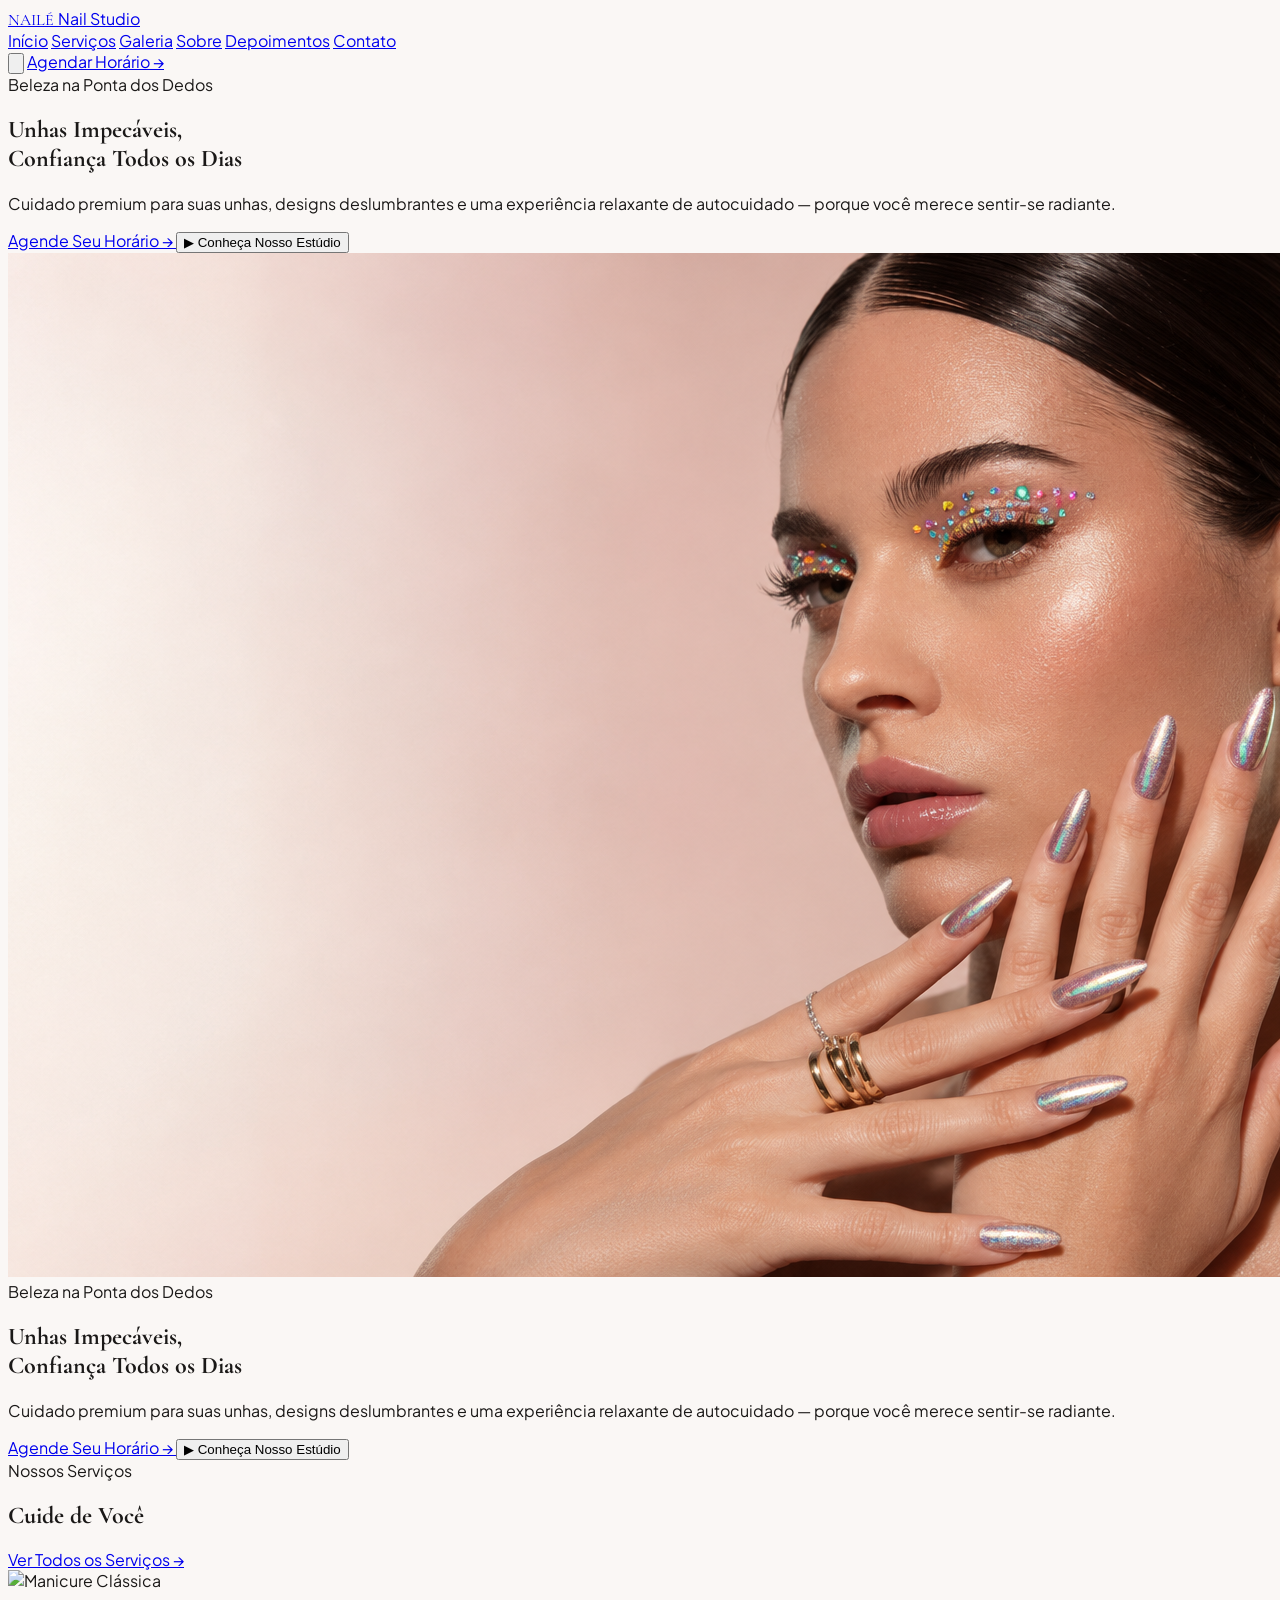
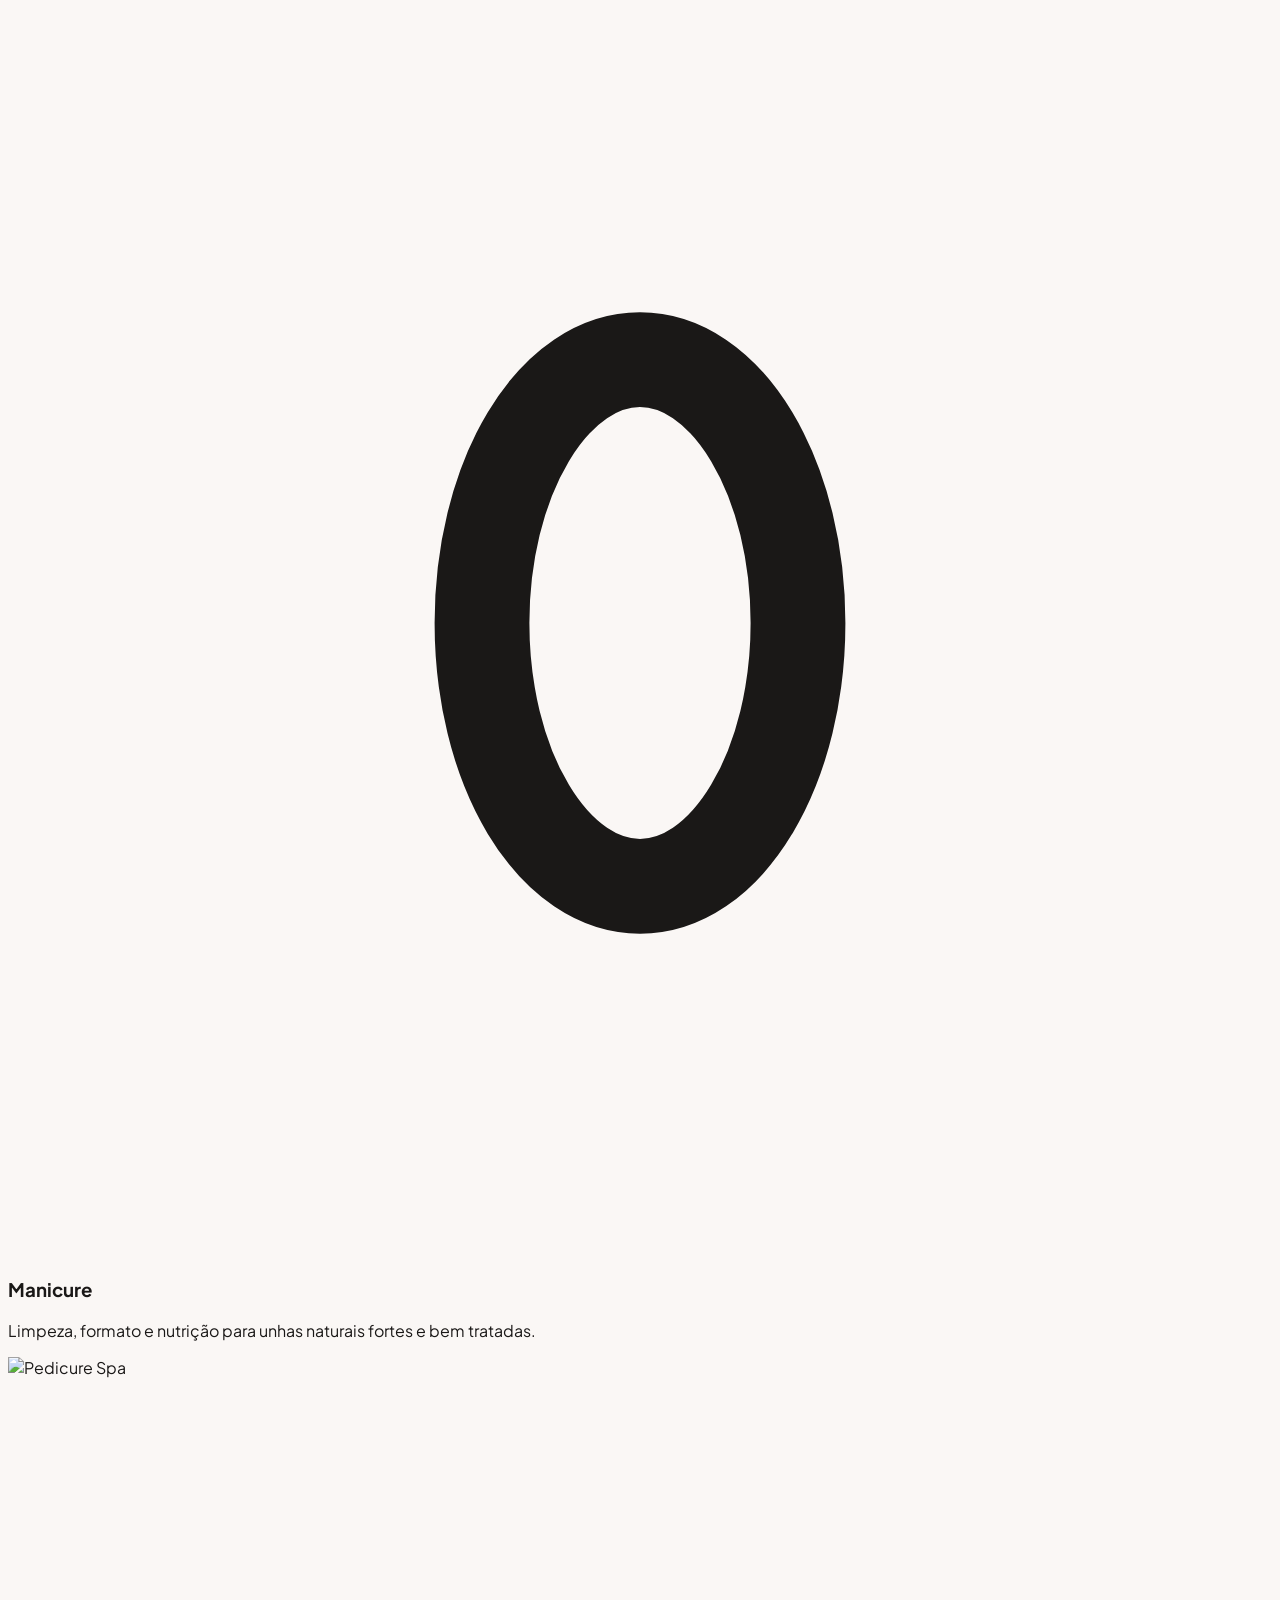
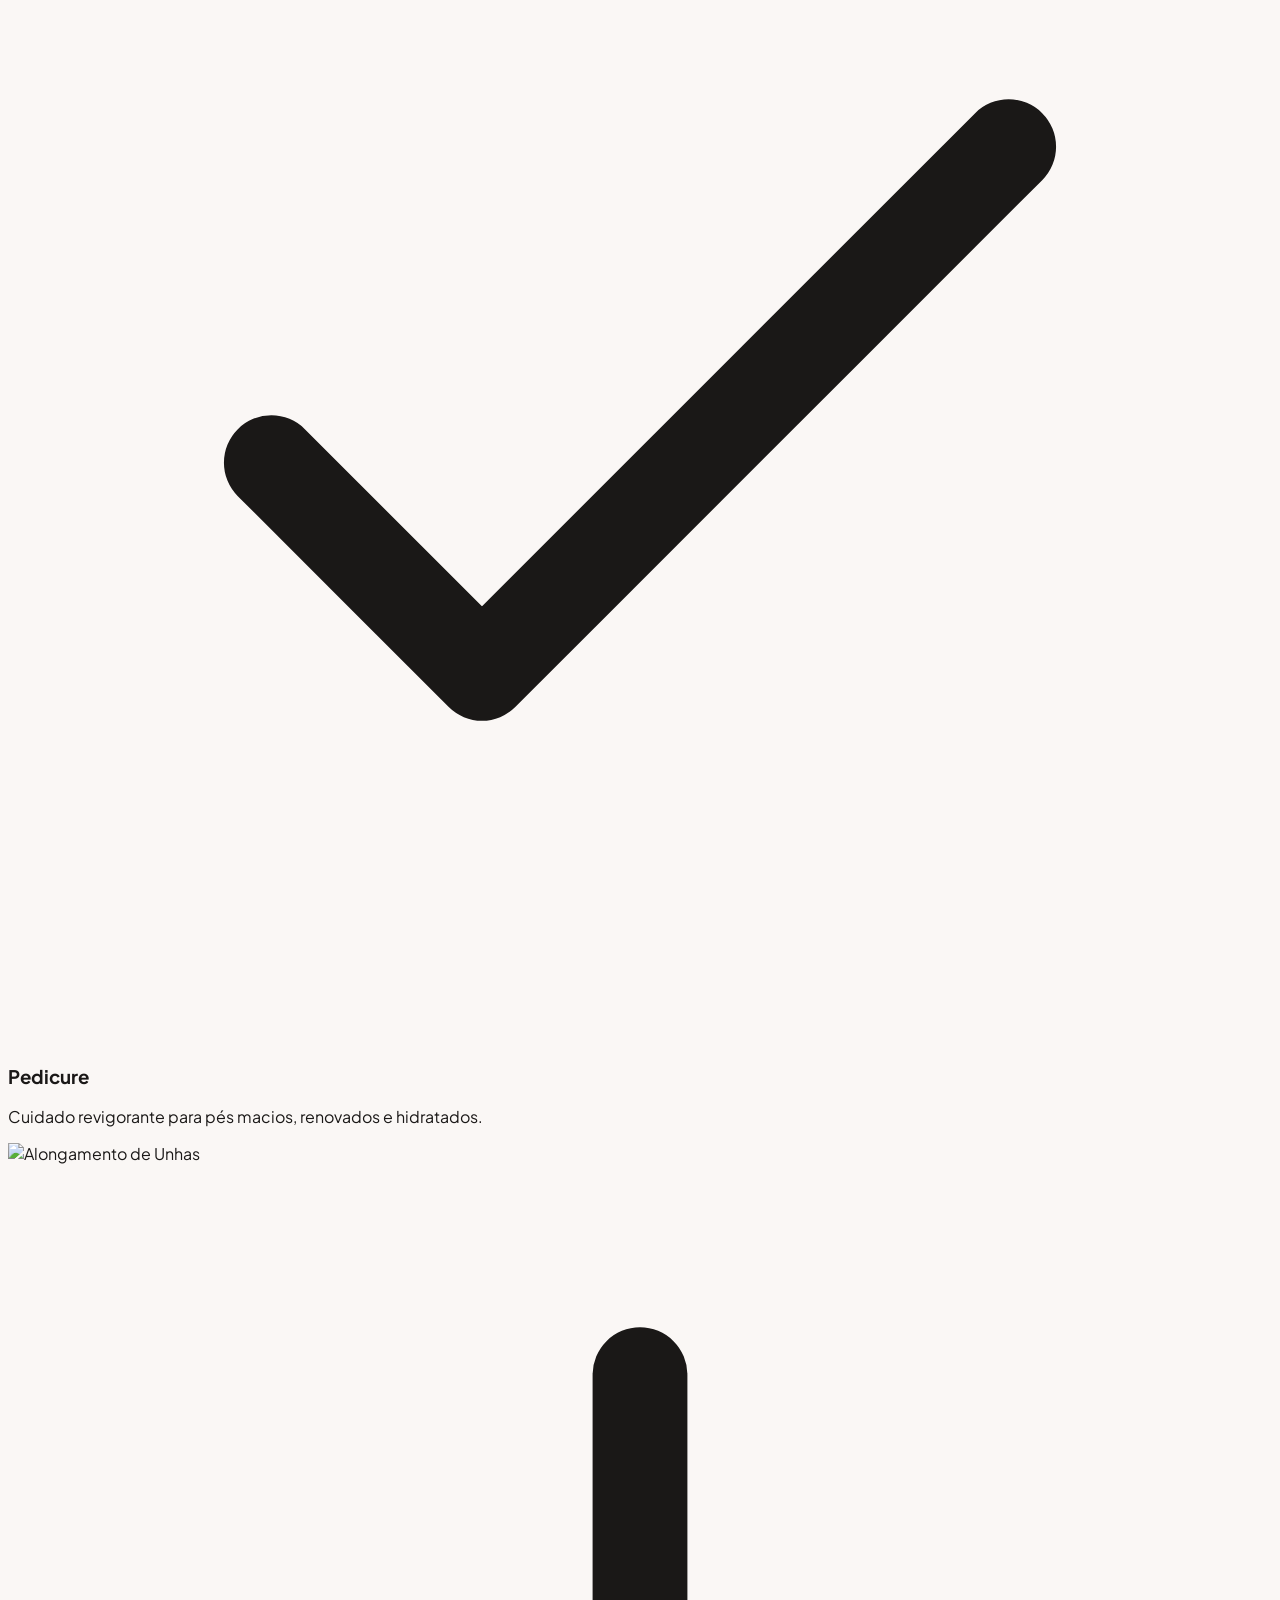
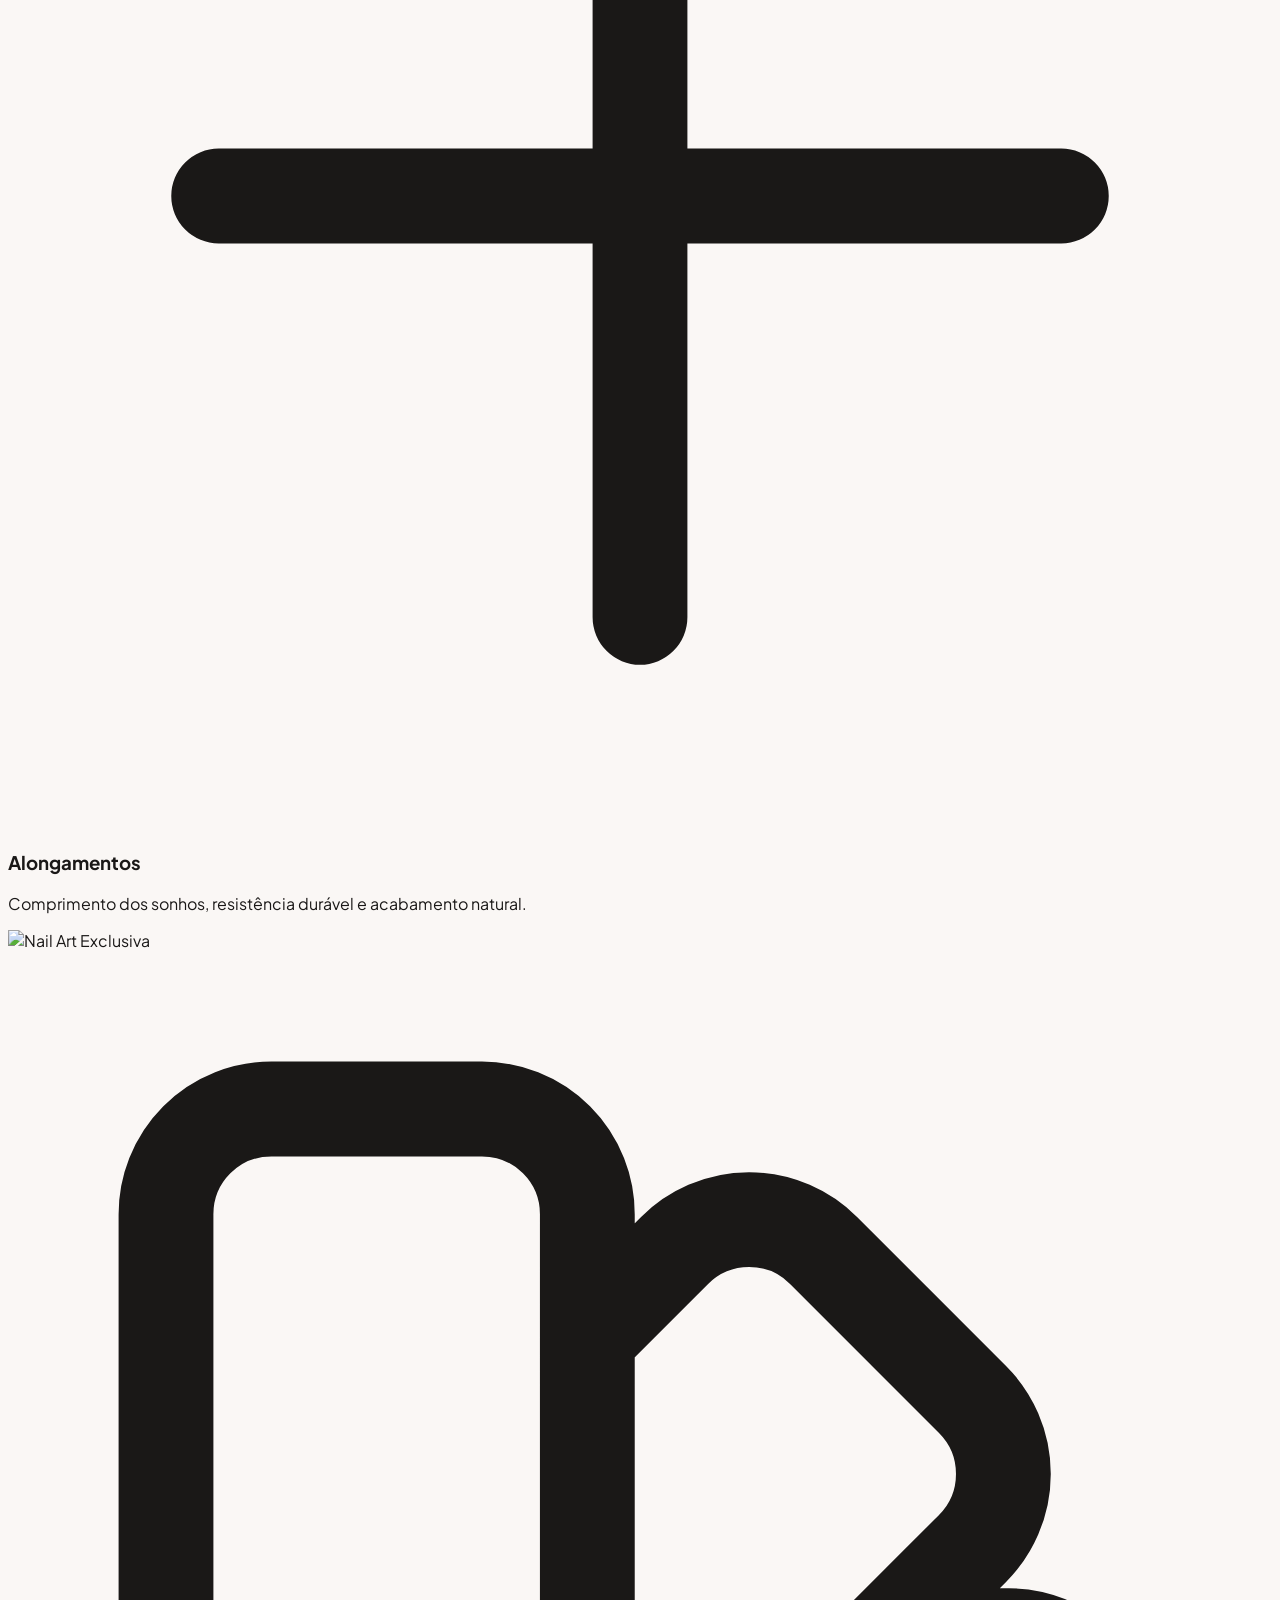
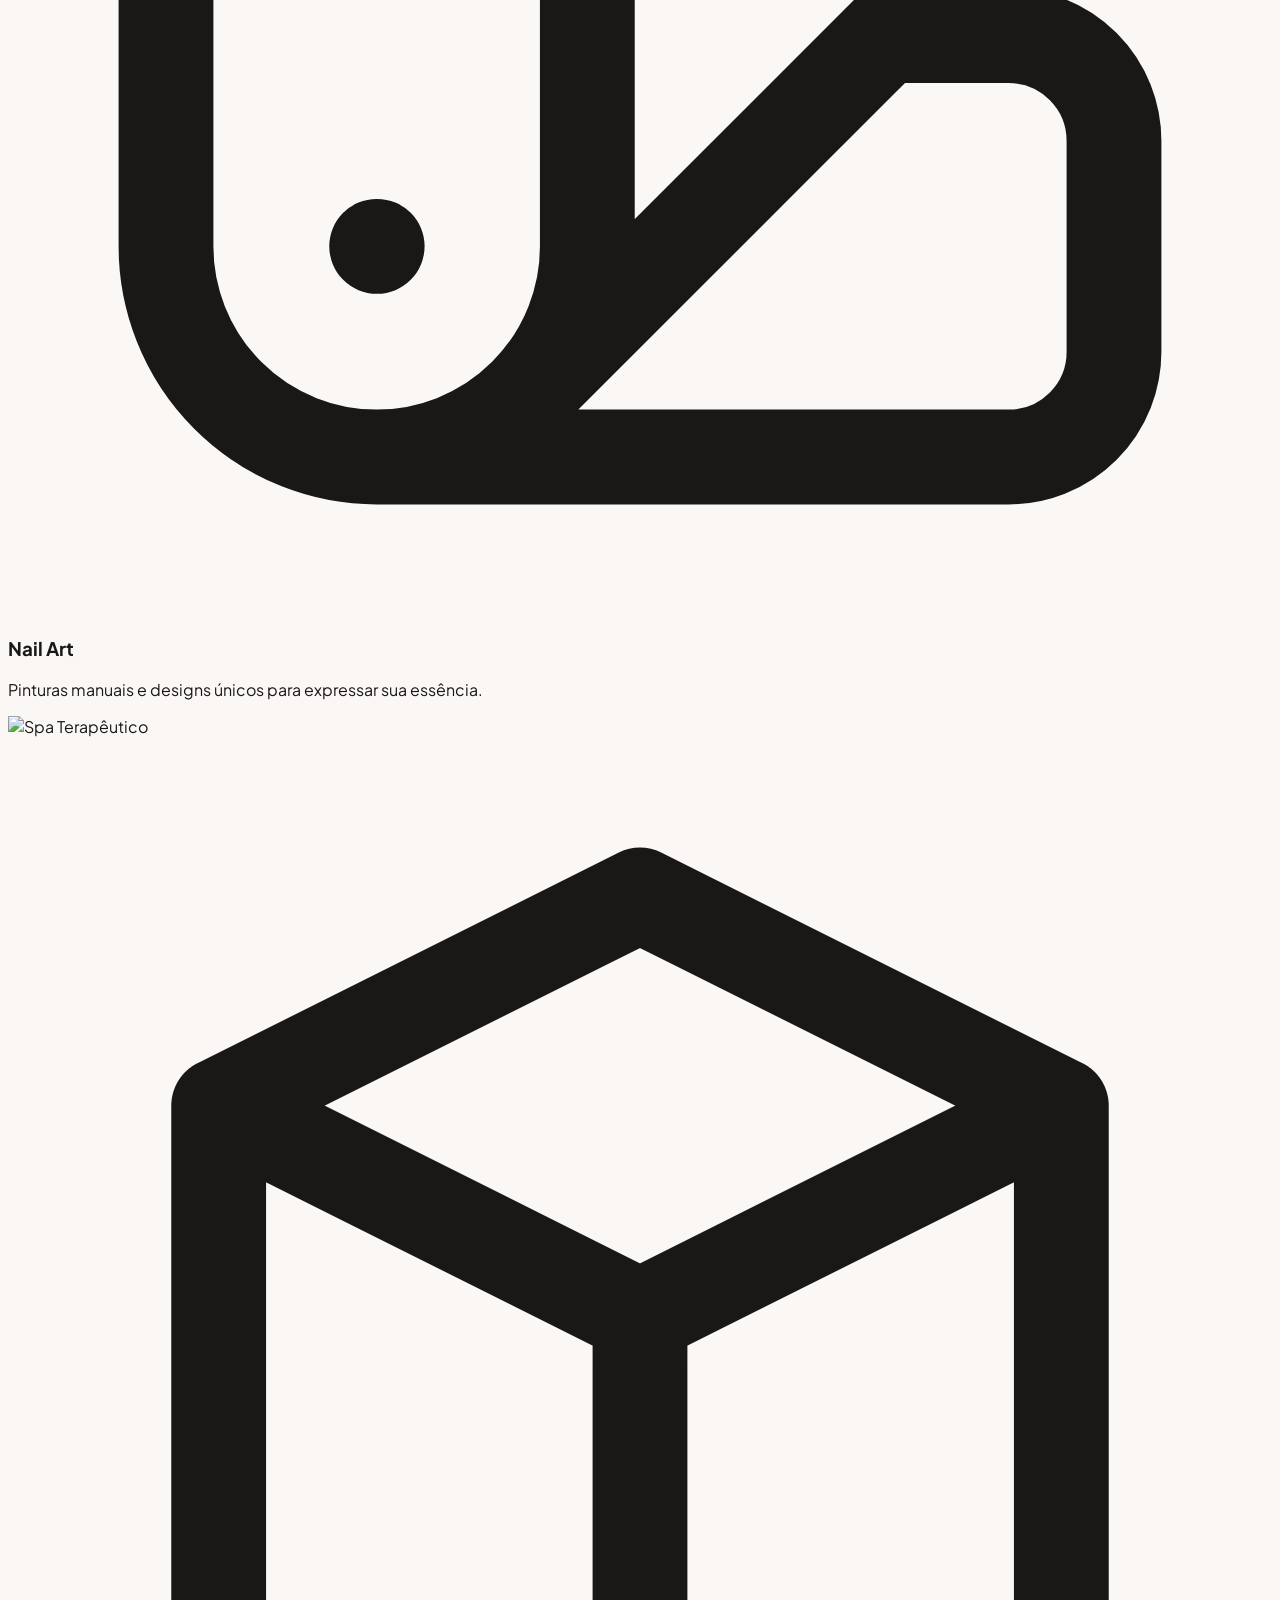
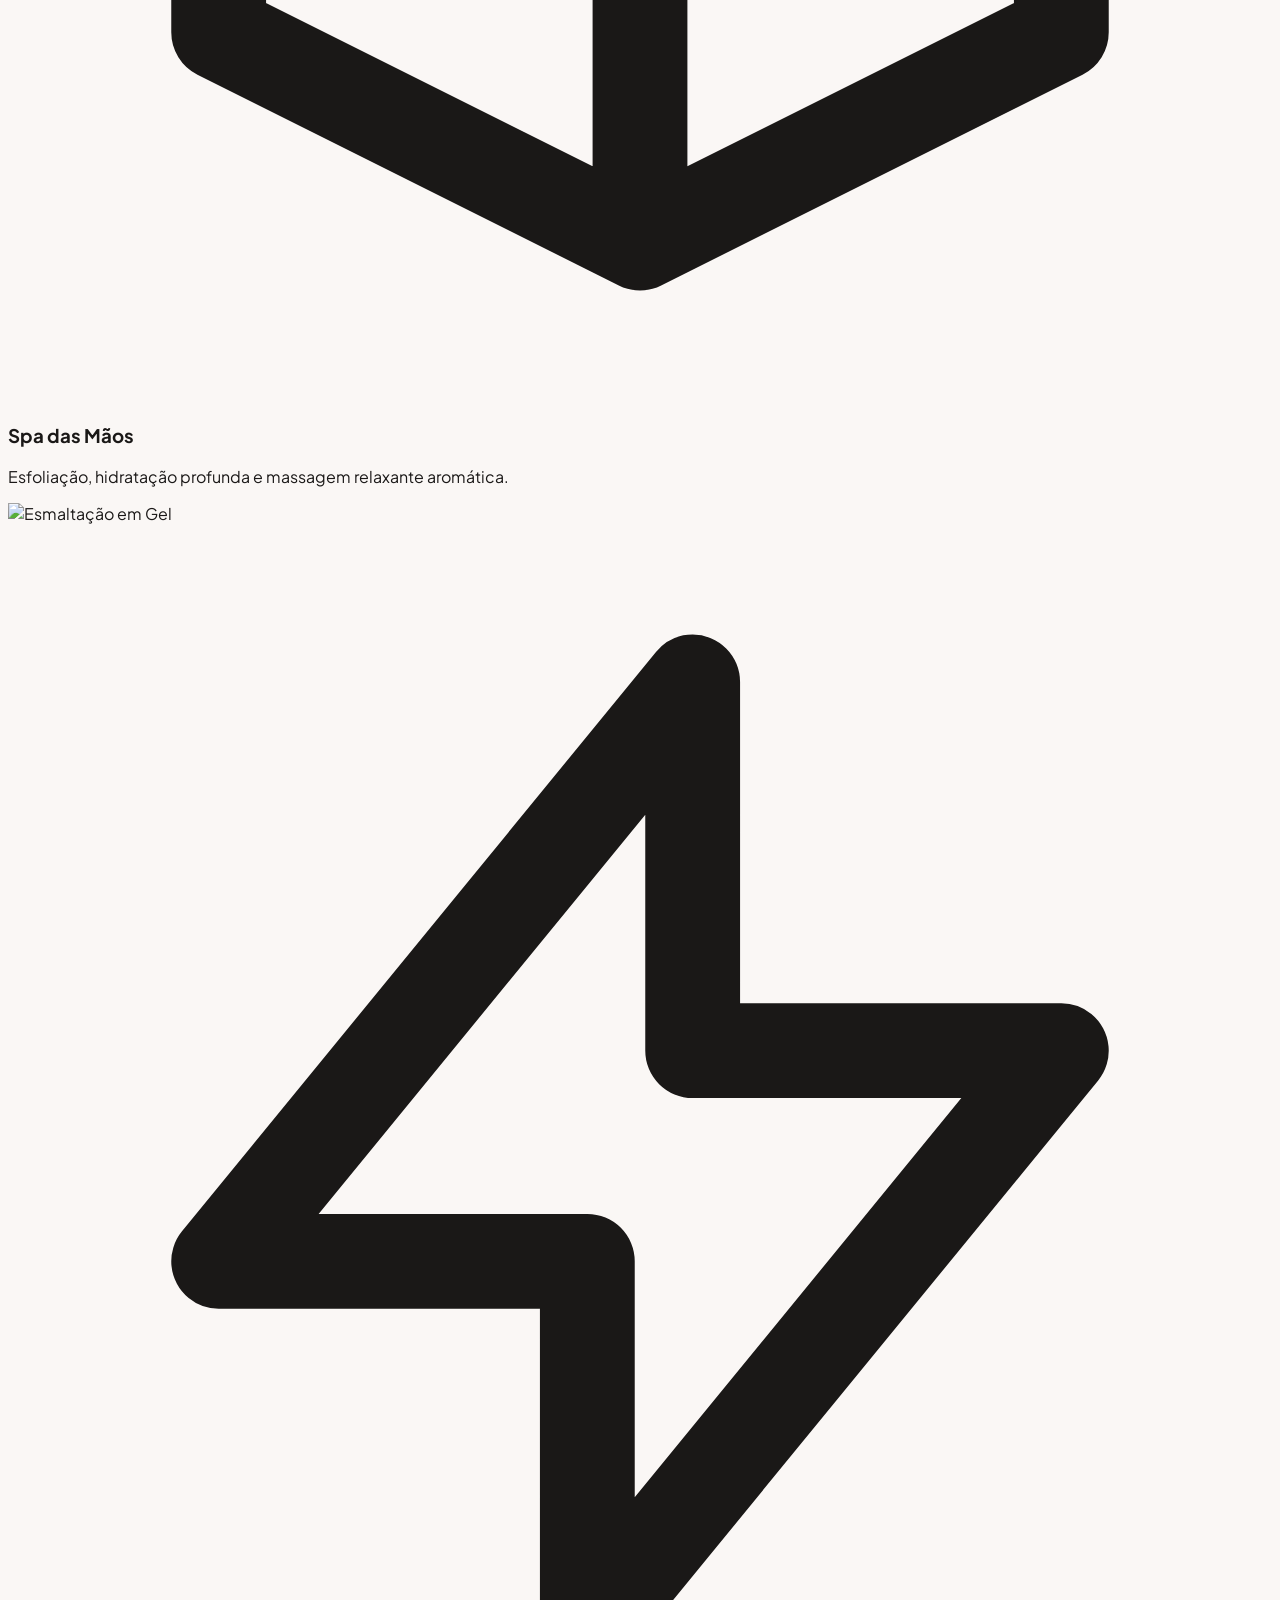
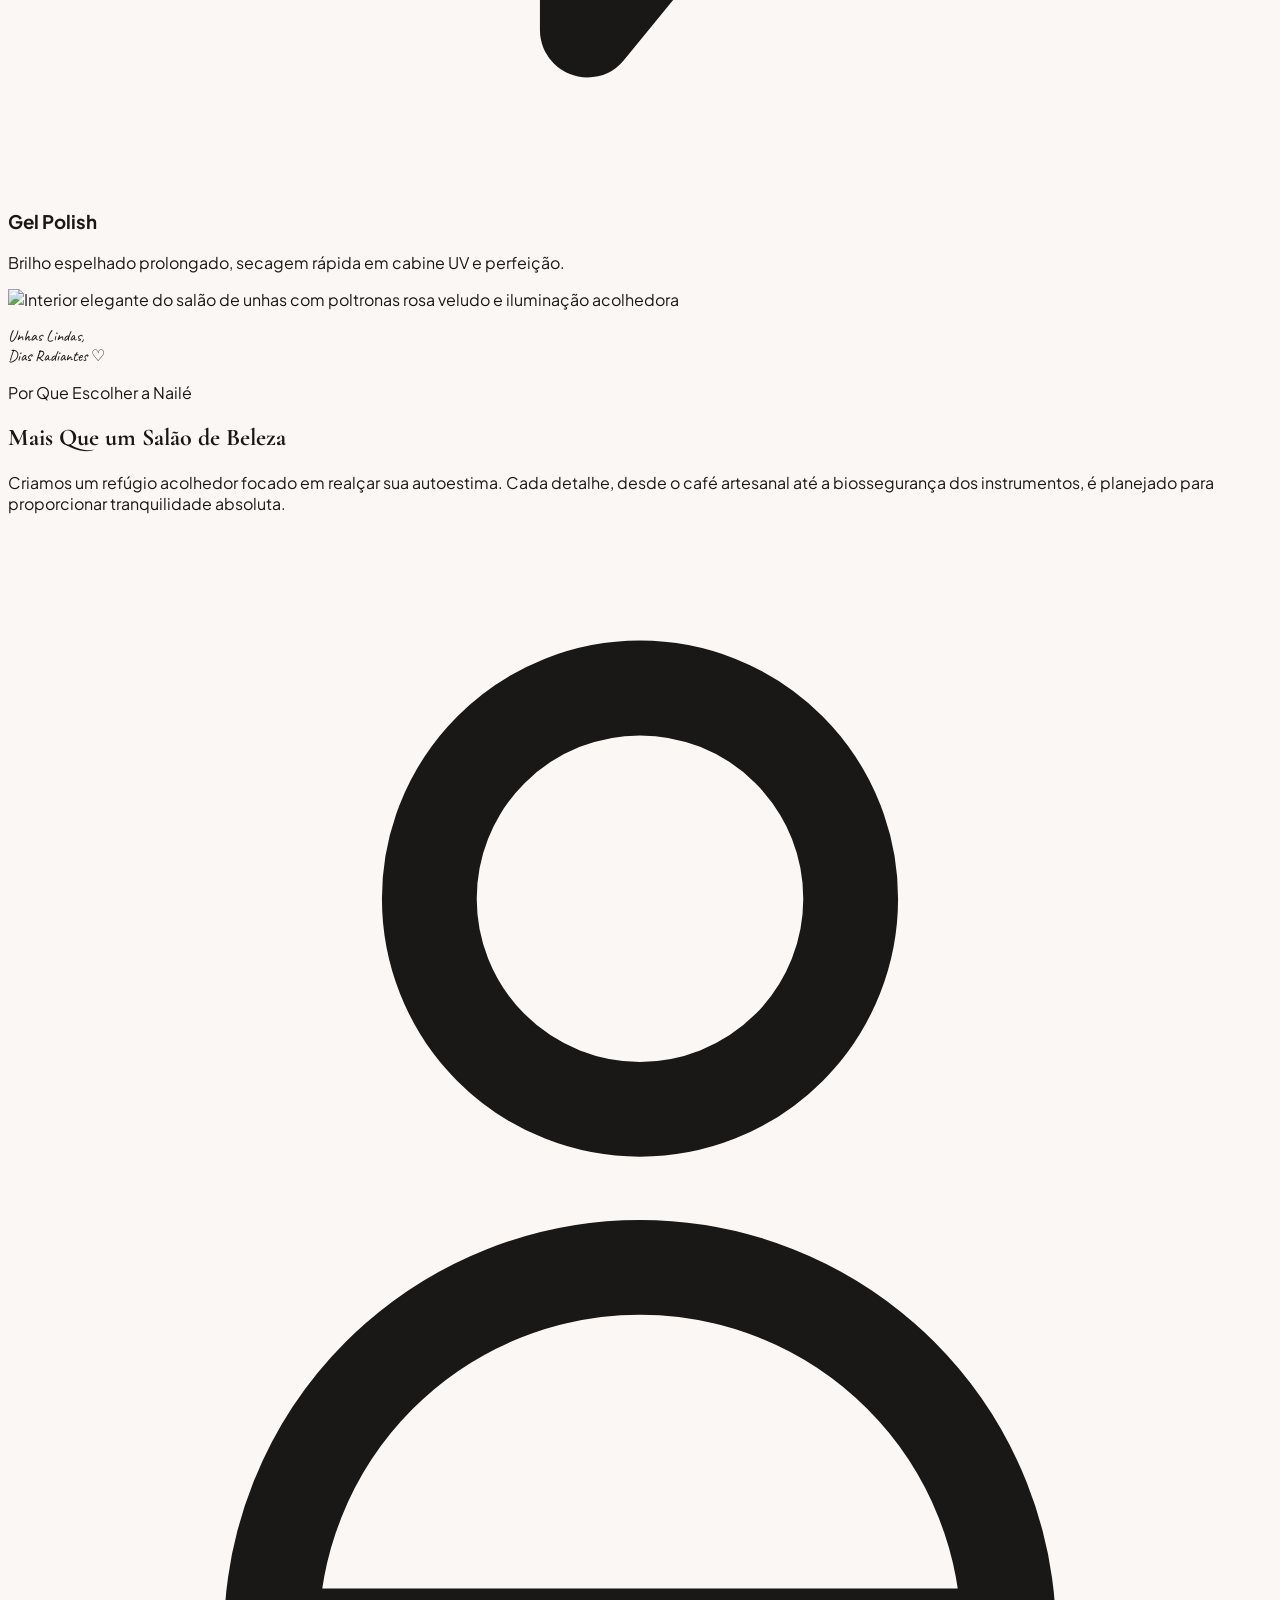
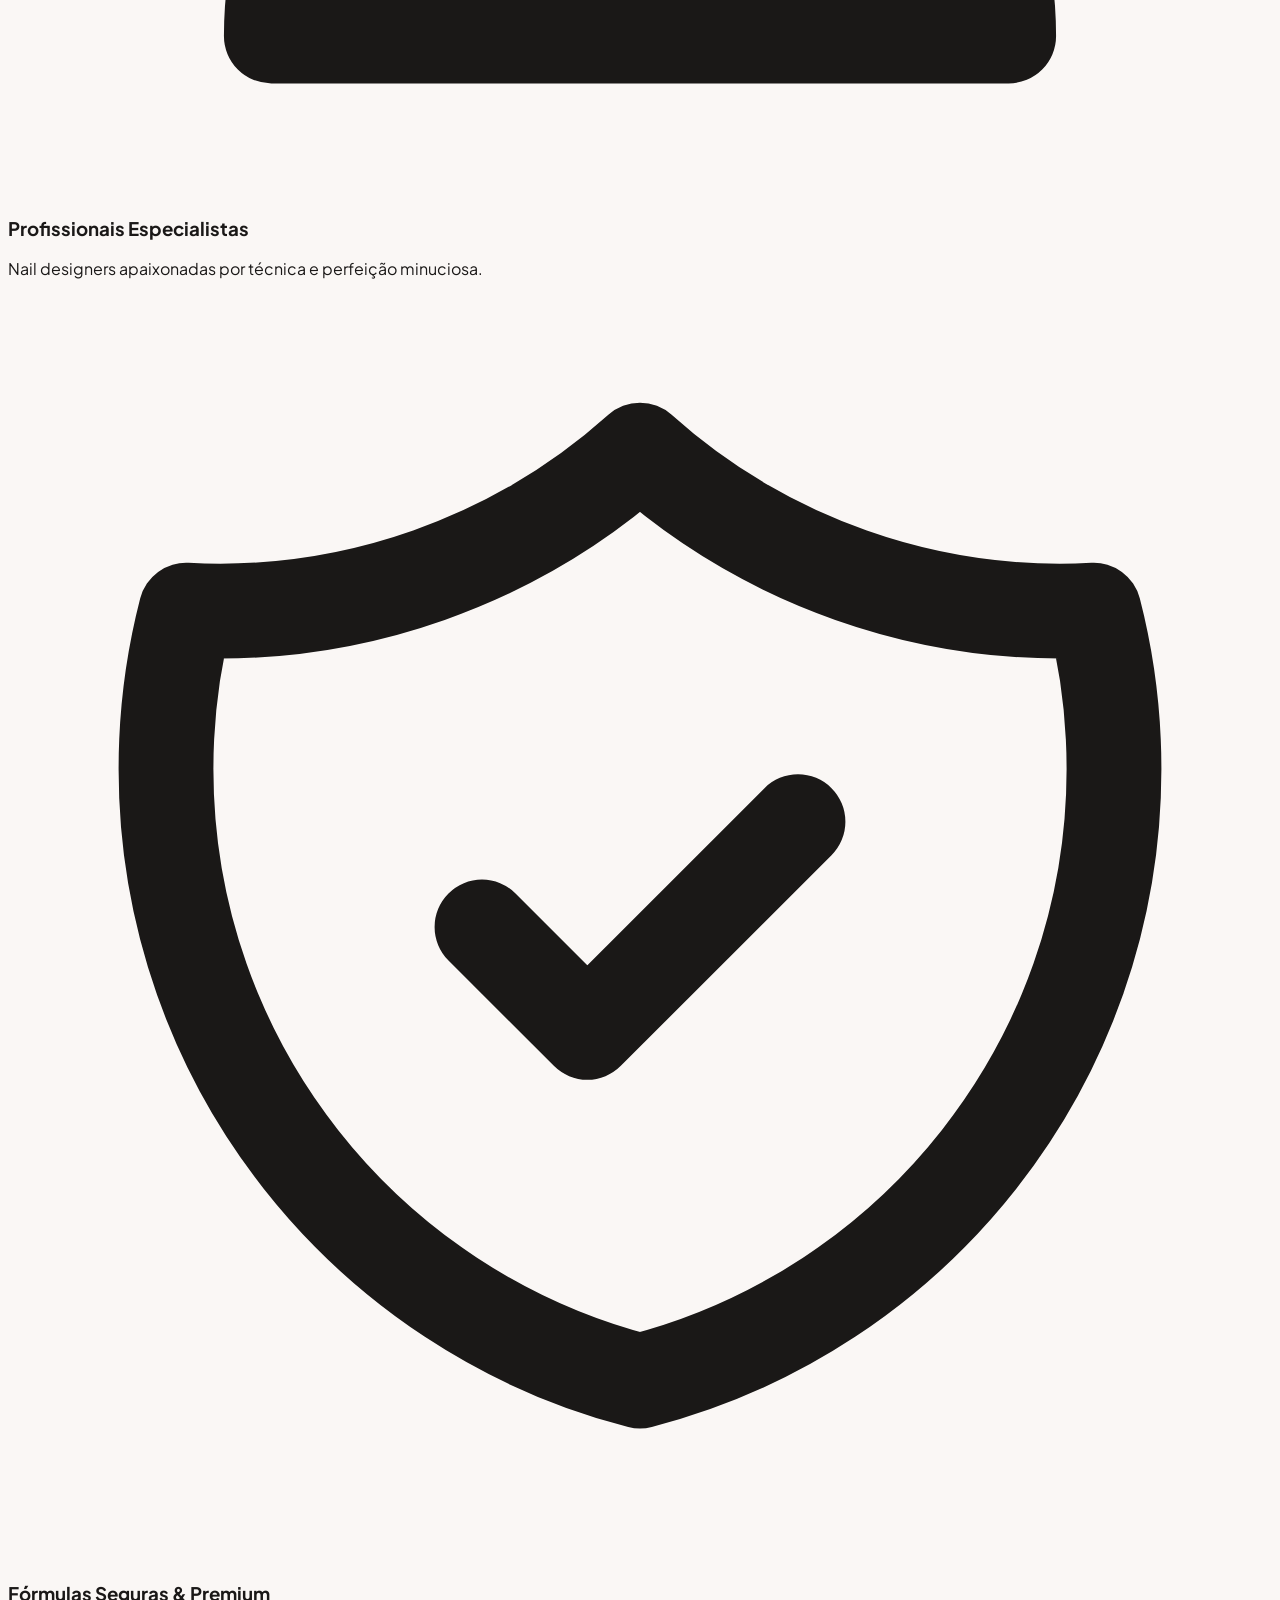
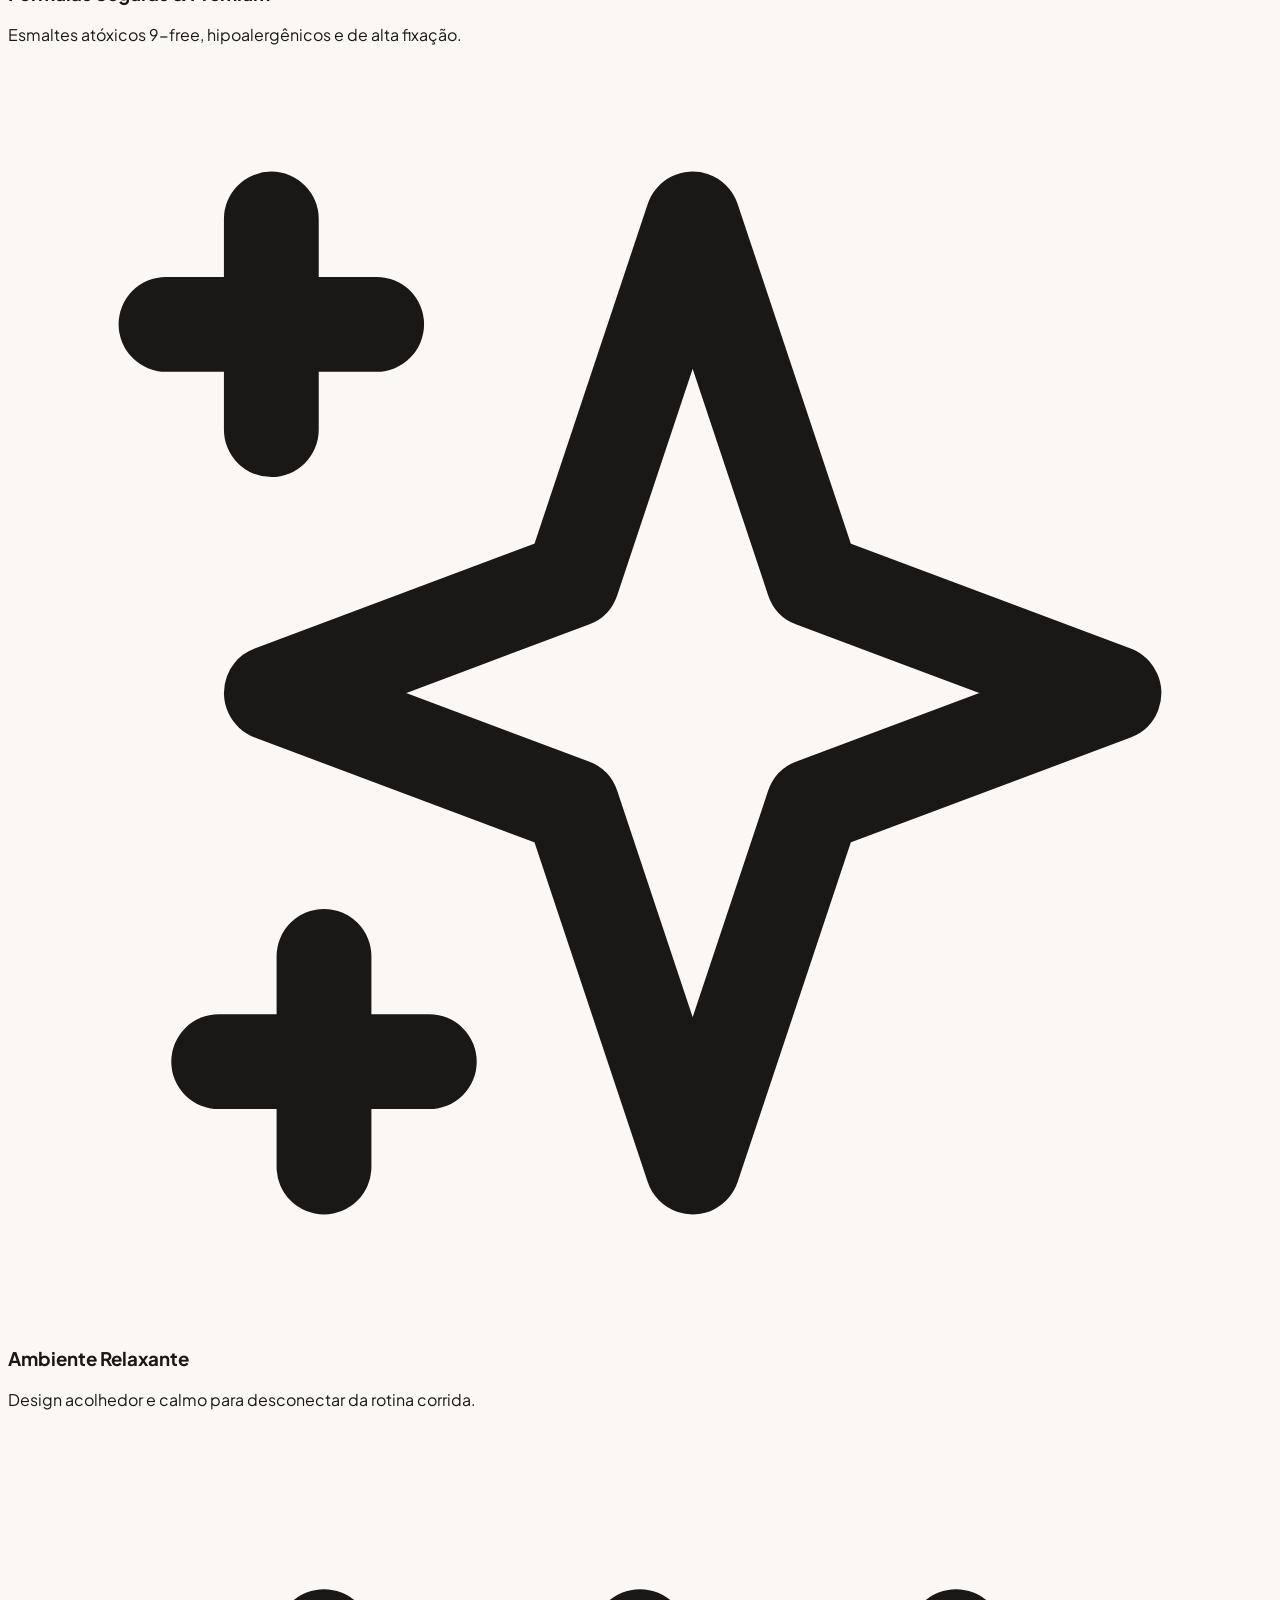
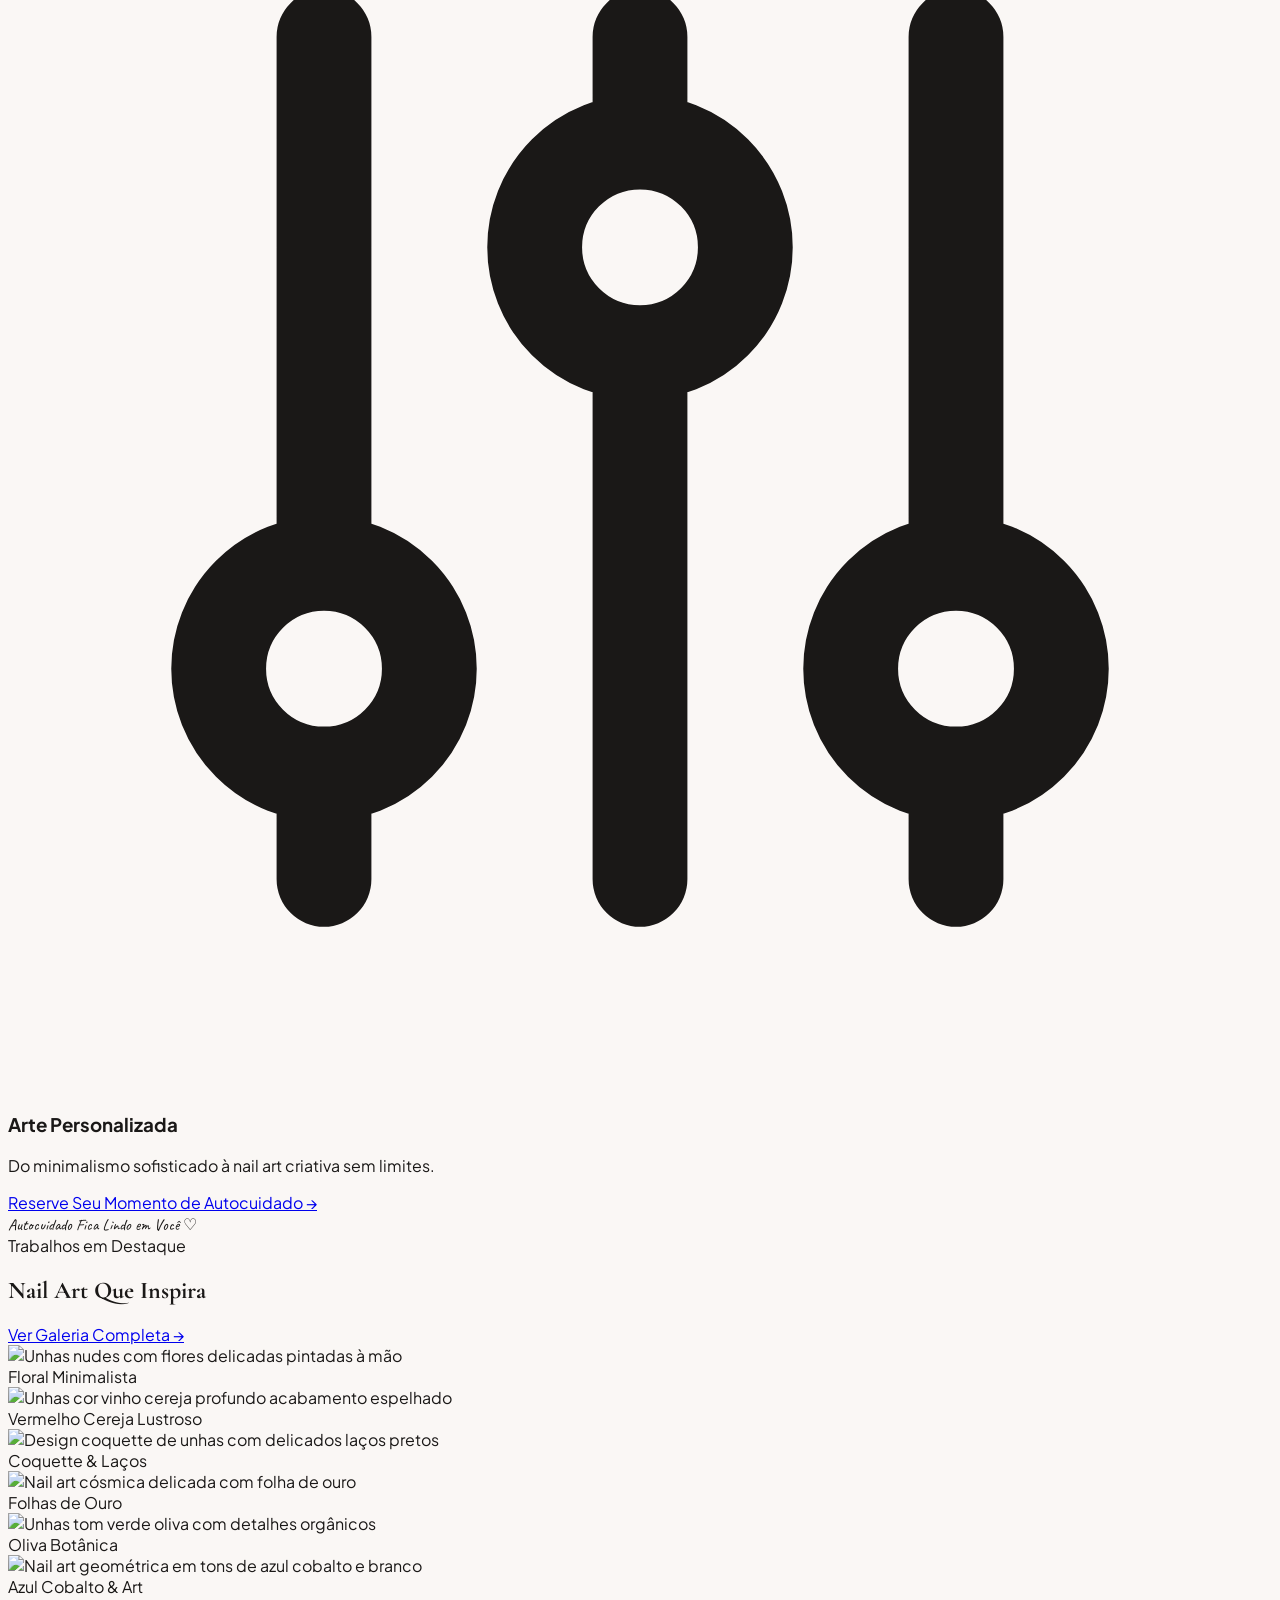
==== commit a96e0733: "fix(hero): imagem full width ponta a ponta sem borda, desktop texto à esquerda sobre imagem, mobile " ====
--- a/index.html
+++ b/index.html
@@ -74,46 +74,74 @@
 <!-- END: MainHeader -->
 <!-- BEGIN: HeroSection -->
 <section class="relative overflow-hidden bg-[#FAF7F5] pt-10 pb-16 lg:py-20" data-purpose="hero-section" id="inicio">
-  <!-- Hero Image Layer: real  for controlled framing (model on top, text below on mobile) -->
-  <div class="absolute inset-0 min-h-[520px] lg:min-h-[620px] overflow-hidden">
-    <img alt="Modelo com unhas impecáveis — hero do estúdio Nailé" class="w-full h-full object-cover md:object-right" src="assets/images/hero.png">
-    <!-- Mobile gradient: fade from transparent at top to solid at bottom so text below is readable -->
-    <div class="absolute inset-0 z-0 pointer-events-none md:hidden" style="background: linear-gradient(to bottom, transparent 0%, transparent 55%, rgba(255,245,242,0.9) 75%, #FFF5F2 100%);"></div>
-    <!-- Desktop gradient: fade left side so left text stands out against right-side model -->
-    <div class="absolute inset-0 z-0 pointer-events-none hidden md:block" style="background: linear-gradient(to right, #FFF5F2 0%, #FFF5F2 40%, rgba(255,245,242,0.6) 55%, transparent 100%);"></div>
+  <!-- Imagem hero: desktop = full width de ponta a ponta como background (sem borda, sem degradê);
+       mobile = imagem em cima (100% largura), texto embaixo -->
+  <div class="absolute inset-0 w-full h-full object-cover hidden lg:block bg-cover bg-center" style="background-image: url('assets/images/hero.png')">
+    <!-- Filtro suave apenas para legibilidade do texto sobre a imagem no desktop -->
+    <div class="absolute inset-0 bg-gradient-to-r from-[#FAF7F5]/90 to-transparent"></div>
   </div>
 
-  <!-- Constrained content container -->
-  <div class="relative z-10 max-w-7xl mx-auto px-6 lg:px-12">
-    <!-- Mobile: Image on top, text below (flex-col) -->
-    <div class="relative min-h-[520px] lg:min-h-[620px] flex flex-col md:flex-row md:items-center justify-between md:justify-end gap-8 md:gap-0 pt-4 lg:pt-8 pb-12 md:pb-0">
-      <!-- Hero Content: Text & CTA buttons -->
-      <div class="relative z-10 max-w-xl space-y-6 flex-1 md:flex-none md:max-w-[48%] order-2 md:order-1 text-center md:text-left">
-        <div class="inline-flex items-center space-x-2 justify-center md:justify-start">
-          <span class="w-2 h-2 rounded-full bg-brand-accentPink"></span>
-          <span class="text-xs uppercase tracking-[0.25em] font-semibold text-gray-500">
-            Beleza na Ponta dos Dedos
-          </span>
-        </div>
-        <h1 class="font-cormorant text-5xl sm:text-6xl lg:text-7xl font-normal leading-[1.08] text-brand-charcoal tracking-tight">
-          Unhas Impecáveis,<br>
-          <span class="italic font-medium">Confiança</span> Todos os Dias
-        </h1>
-        <p class="text-gray-600 text-base sm:text-lg max-w-lg font-normal leading-relaxed mx-auto md:mx-0">
-          Cuidado premium para suas unhas, designs deslumbrantes e uma experiência relaxante de autocuidado — porque você merece sentir-se radiante.
-        </p>
-        <div class="flex flex-wrap justify-center md:justify-start gap-4 pt-2">
-          <a class="px-8 py-3.5 rounded-full bg-brand-charcoal text-white text-xs font-semibold tracking-wider uppercase hover:bg-neutral-800 hover-lift shadow-md transition-all" href="#agendamento">
-            Agende Seu Horário →
-          </a>
-          <button class="inline-flex items-center space-x-3 px-6 py-3 rounded-full border border-gray-300 text-xs font-semibold uppercase tracking-wider text-brand-charcoal hover:bg-white transition-colors" type="button">
-            <span class="w-6 h-6 rounded-full bg-brand-charcoal text-white flex items-center justify-center text-[10px]">▶</span>
-            <span class="">Conheça Nosso Estúdio</span>
-          </button>
-        </div>
+  <!-- Container de conteúdo -->
+  <div class="relative z-10 max-w-7xl mx-auto px-6 lg:px-12 min-h-[520px] lg:min-h-[620px] flex flex-col lg:flex-row lg:items-center gap-8 lg:gap-0 pt-4 lg:pt-8 pb-12 lg:pb-0">
+    <!-- Texto e CTAs: à esquerda no desktop -->
+    <div class="relative z-10 flex-1 lg:w-[45%] flex flex-col justify-center text-left lg:text-left">
+      <div class="inline-flex items-center space-x-2">
+        <span class="w-2 h-2 rounded-full bg-brand-accentPink"></span>
+        <span class="text-xs uppercase tracking-[0.25em] font-semibold text-gray-500">
+          Beleza na Ponta dos Dedos
+        </span>
       </div>
-      <!-- Image spacer to preserve height on mobile so model stays "on top" -->
-      <div class="order-1 md:order-2 w-full md:w-[52%] flex flex-col justify-center md:justify-end hidden md:block"></div>
+      <h1 class="font-cormorant text-5xl sm:text-6xl lg:text-7xl font-normal leading-[1.08] text-brand-charcoal tracking-tight">
+        Unhas Impecáveis,<br>
+        <span class="italic font-medium">Confiança</span> Todos os Dias
+      </h1>
+      <p class="text-gray-600 text-base sm:text-lg max-w-lg font-normal leading-relaxed">
+        Cuidado premium para suas unhas, designs deslumbrantes e uma experiência relaxante de autocuidado — porque você merece sentir-se radiante.
+      </p>
+      <div class="flex flex-wrap gap-4 pt-2">
+        <a class="px-8 py-3.5 rounded-full bg-brand-charcoal text-white text-xs font-semibold tracking-wider uppercase hover:bg-neutral-800 hover-lift shadow-md transition-all" href="#agendamento">
+          Agende Seu Horário →
+        </a>
+        <button class="inline-flex items-center space-x-3 px-6 py-3 rounded-full border border-gray-300 text-xs font-semibold uppercase tracking-wider text-brand-charcoal hover:bg-white transition-colors" type="button">
+          <span class="w-6 h-6 rounded-full bg-brand-charcoal text-white flex items-center justify-center text-[10px]">▶</span>
+          <span class="">Conheça Nosso Estúdio</span>
+        </button>
+      </div>
+    </div>
+    <!-- Spacer desktop para manter a imagem ao lado (a imagem já cobre tudo via background acima) -->
+    <div class="hidden lg:block w-[55%] flex justify-center"></div>
+  </div>
+
+  <!-- Mobile: imagem em cima (100% largura, sem borda), texto embaixo -->
+  <div class="lg:hidden pt-4 pb-12">
+    <div class="w-full flex justify-center mb-8">
+      <img alt="Modelo com unhas impecáveis — hero do estúdio Nailé"
+           class="w-full h-full object-cover min-h-[400px]"
+           src="assets/images/hero.png">
+    </div>
+    <div class="max-w-xl mx-auto px-6 space-y-6 text-center">
+      <div class="inline-flex items-center space-x-2 justify-center">
+        <span class="w-2 h-2 rounded-full bg-brand-accentPink"></span>
+        <span class="text-xs uppercase tracking-[0.25em] font-semibold text-gray-500">
+          Beleza na Ponta dos Dedos
+        </span>
+      </div>
+      <h1 class="font-cormorant text-5xl sm:text-6xl font-normal leading-[1.08] text-brand-charcoal tracking-tight">
+        Unhas Impecáveis,<br>
+        <span class="italic font-medium">Confiança</span> Todos os Dias
+      </h1>
+      <p class="text-gray-600 text-base sm:text-lg font-normal leading-relaxed">
+        Cuidado premium para suas unhas, designs deslumbrantes e uma experiência relaxante de autocuidado — porque você merece sentir-se radiante.
+      </p>
+      <div class="flex flex-wrap justify-center gap-4 pt-2">
+        <a class="px-8 py-3.5 rounded-full bg-brand-charcoal text-white text-xs font-semibold tracking-wider uppercase hover:bg-neutral-800 hover-lift shadow-md transition-all" href="#agendamento">
+          Agende Seu Horário →
+        </a>
+        <button class="inline-flex items-center space-x-3 px-6 py-3 rounded-full border border-gray-300 text-xs font-semibold uppercase tracking-wider text-brand-charcoal hover:bg-white transition-colors" type="button">
+          <span class="w-6 h-6 rounded-full bg-brand-charcoal text-white flex items-center justify-center text-[10px]">▶</span>
+          <span class="">Conheça Nosso Estúdio</span>
+        </button>
+      </div>
     </div>
   </div>
 </section>
